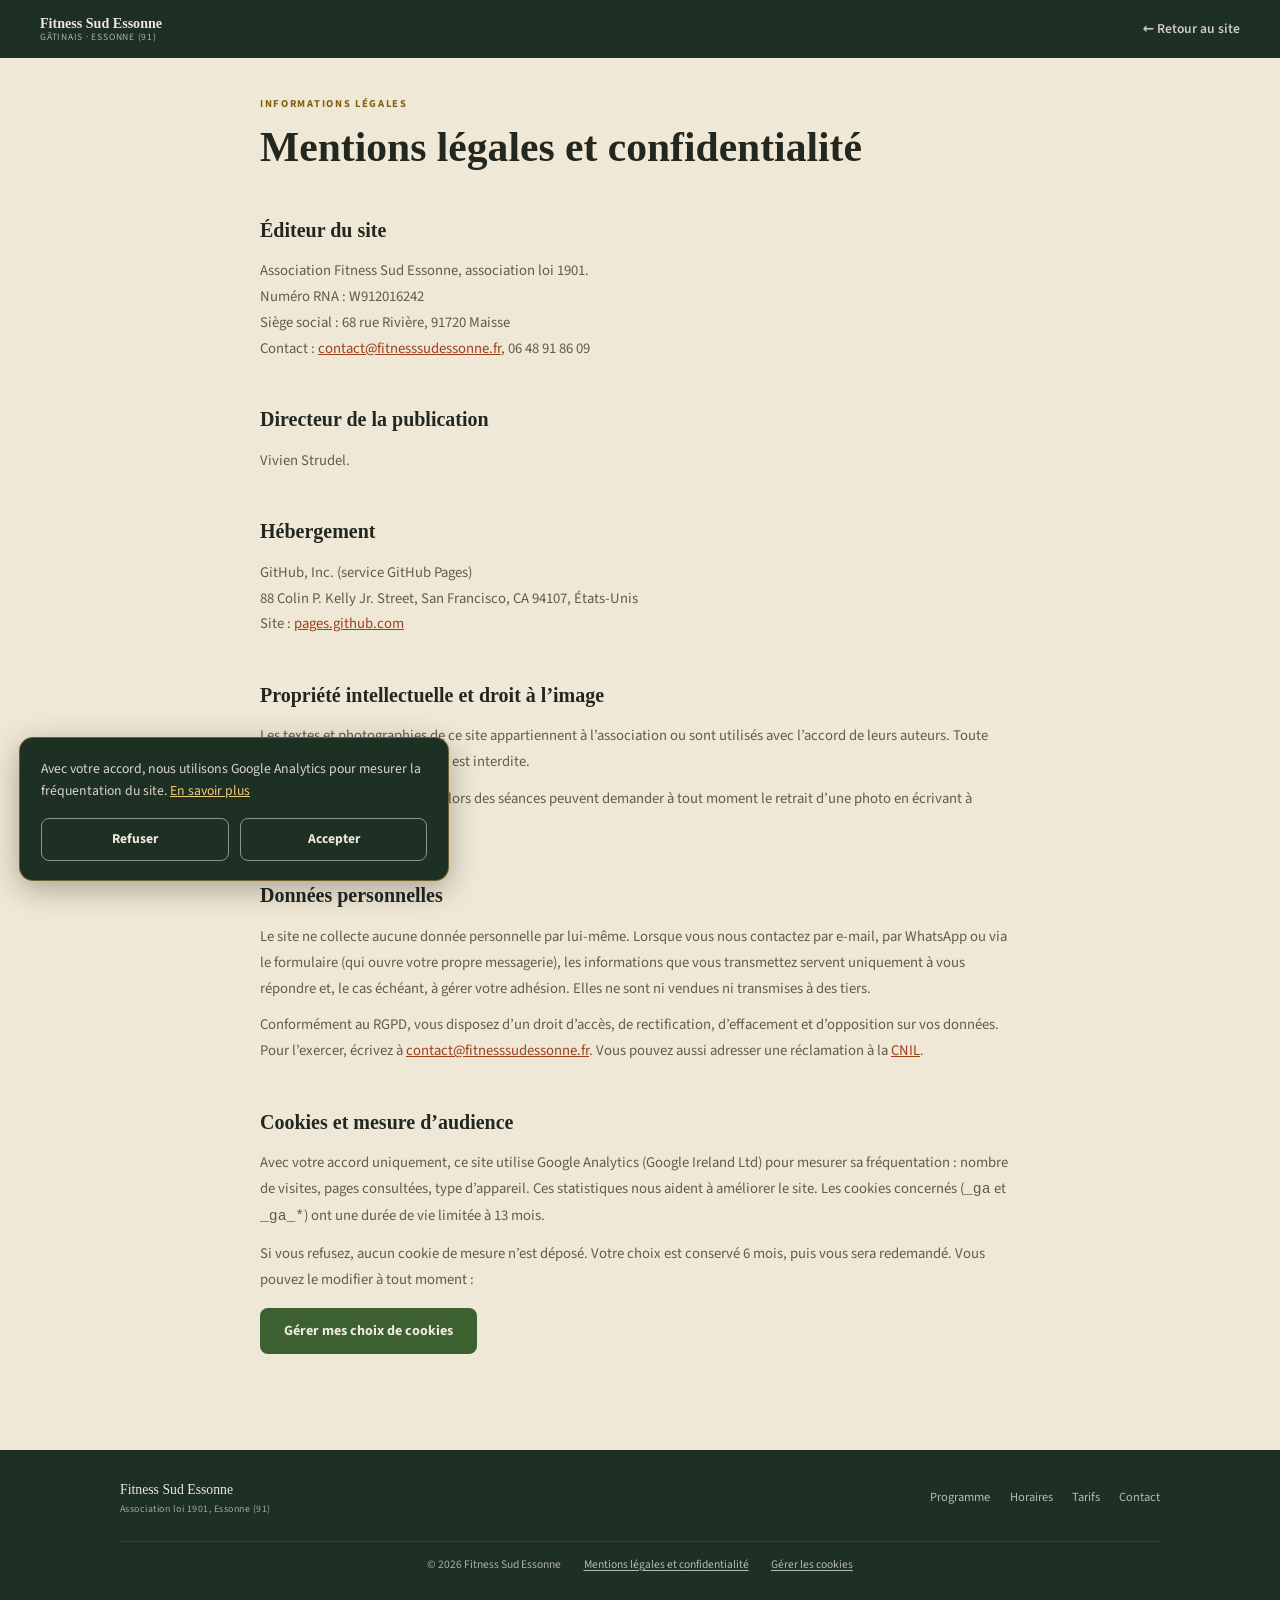
==== mentions-legales.html @ f0355f05 "feat: mentions légales, consentement cookies et corrections de l'audit Légal - Page « Mentions légal" ====
<!DOCTYPE html>
<html lang="fr">
<head>
  <meta charset="UTF-8">
  <meta name="viewport" content="width=device-width, initial-scale=1">
  <title>Mentions légales et confidentialité | Fitness Sud Essonne</title>
  <meta name="description" content="Mentions légales, données personnelles et cookies du site de l'association Fitness Sud Essonne.">
  <meta name="robots" content="noindex, follow">
  <link rel="canonical" href="https://www.fitnesssudessonne.fr/mentions-legales.html">

  <link rel="icon" href="favicon.ico" sizes="32x32">
  <link rel="icon" href="assets/icone-arbre.svg" type="image/svg+xml">
  <link rel="apple-touch-icon" href="assets/apple-touch-icon.png?v=2">

  <link rel="preload" href="assets/fonts/libre-baskerville-variable-latin.woff2" as="font" type="font/woff2" crossorigin>
  <link rel="preload" href="assets/fonts/source-sans-3-variable-latin.woff2" as="font" type="font/woff2" crossorigin>
  <link rel="stylesheet" href="styles.css">
</head>
<body>

<a class="skip-link" href="#main">Aller au contenu</a>

<nav id="mainNav" class="nav-solid" aria-label="Navigation principale">
  <a class="nav-brand" href="index.html">Fitness Sud Essonne<small>Gâtinais · Essonne (91)</small></a>
  <div class="nav-spacer"></div>
  <a class="nav-back" href="index.html">← Retour au site</a>
</nav>

<main id="main">
<section class="section">
  <div class="inner legal">
    <span class="sec-label">Informations légales</span>
    <h1 class="ttl">Mentions légales et confidentialité</h1>

    <h2>Éditeur du site</h2>
    <p>Association Fitness Sud Essonne, association loi 1901.<br>
    Numéro RNA : W912016242<br>
    Siège social : 68 rue Rivière, 91720 Maisse<br>
    Contact : <a href="mailto:contact@fitnesssudessonne.fr">contact@fitnesssudessonne.fr</a>, 06 48 91 86 09</p>

    <h2>Directeur de la publication</h2>
    <p>Vivien Strudel.</p>

    <h2>Hébergement</h2>
    <p>GitHub, Inc. (service GitHub Pages)<br>
    88 Colin P. Kelly Jr. Street, San Francisco, CA 94107, États-Unis<br>
    Site : <a href="https://pages.github.com" target="_blank" rel="noopener">pages.github.com</a></p>

    <h2>Propriété intellectuelle et droit à l’image</h2>
    <p>Les textes et photographies de ce site appartiennent à l’association ou sont utilisés avec l’accord de leurs auteurs. Toute reproduction sans autorisation est interdite.</p>
    <p>Les personnes photographiées lors des séances peuvent demander à tout moment le retrait d’une photo en écrivant à <a href="mailto:contact@fitnesssudessonne.fr">contact@fitnesssudessonne.fr</a>.</p>

    <h2>Données personnelles</h2>
    <p>Le site ne collecte aucune donnée personnelle par lui-même. Lorsque vous nous contactez par e-mail, par WhatsApp ou via le formulaire (qui ouvre votre propre messagerie), les informations que vous transmettez servent uniquement à vous répondre et, le cas échéant, à gérer votre adhésion. Elles ne sont ni vendues ni transmises à des tiers.</p>
    <p>Conformément au RGPD, vous disposez d’un droit d’accès, de rectification, d’effacement et d’opposition sur vos données. Pour l’exercer, écrivez à <a href="mailto:contact@fitnesssudessonne.fr">contact@fitnesssudessonne.fr</a>. Vous pouvez aussi adresser une réclamation à la <a href="https://www.cnil.fr" target="_blank" rel="noopener">CNIL</a>.</p>

    <h2 id="cookies">Cookies et mesure d’audience</h2>
    <p>Avec votre accord uniquement, ce site utilise Google Analytics (Google Ireland Ltd) pour mesurer sa fréquentation : nombre de visites, pages consultées, type d’appareil. Ces statistiques nous aident à améliorer le site. Les cookies concernés (<code>_ga</code> et <code>_ga_*</code>) ont une durée de vie limitée à 13 mois.</p>
    <p>Si vous refusez, aucun cookie de mesure n’est déposé. Votre choix est conservé 6 mois, puis vous sera redemandé. Vous pouvez le modifier à tout moment :</p>
    <button type="button" class="btn-vert" data-cookie-settings>Gérer mes choix de cookies</button>
  </div>
</section>
</main>

<footer>
  <div class="fi">
    <div class="fb">Fitness Sud Essonne<small>Association loi 1901, Essonne (91)</small></div>
    <nav class="fn" aria-label="Navigation pied de page">
      <a href="index.html#programme">Programme</a>
      <a href="index.html#horaires">Horaires</a>
      <a href="index.html#tarifs">Tarifs</a>
      <a href="index.html#contact">Contact</a>
    </nav>
    <div class="fc">
      <span>© 2026 Fitness Sud Essonne</span>
      <a href="mentions-legales.html" aria-current="page">Mentions légales et confidentialité</a>
      <button type="button" class="fc-btn" data-cookie-settings>Gérer les cookies</button>
    </div>
  </div>
</footer>

<script src="script.js"></script>
</body>
</html>
---- styles.css ----
/* ==========================================================================
   Fitness Sud Essonne — feuille de styles
   Palette régionale du Gâtinais : pinède (fonds sombres), sable et craie
   (sections claires), or des blés en accent.
   Règle de contraste : sur un fond vert, tout est crème ou or — jamais de
   vert sur vert. Le vert en texte n'apparaît que sur fond clair.
   Petits textes : contraste d'au moins 4,5 pour 1 (norme WCAG AA).
   ========================================================================== */

/* Polices hébergées sur le site (Libre Baskerville, Source Sans 3 : licence SIL OFL) */
@font-face { font-family: 'Libre Baskerville'; font-style: italic; font-weight: 400; font-display: swap;
  src: url('assets/fonts/libre-baskerville-400-italic-latin-ext.woff2') format('woff2'); unicode-range: U+0100-02BA, U+02BD-02C5, U+02C7-02CC, U+02CE-02D7, U+02DD-02FF, U+0304, U+0308, U+0329, U+1D00-1DBF, U+1E00-1E9F, U+1EF2-1EFF, U+2020, U+20A0-20AB, U+20AD-20C4, U+2113, U+2C60-2C7F, U+A720-A7FF; }
@font-face { font-family: 'Libre Baskerville'; font-style: italic; font-weight: 400; font-display: swap;
  src: url('assets/fonts/libre-baskerville-400-italic-latin.woff2') format('woff2'); unicode-range: U+0000-00FF, U+0131, U+0152-0153, U+02BB-02BC, U+02C6, U+02DA, U+02DC, U+0304, U+0308, U+0329, U+2000-206F, U+20AC, U+2122, U+2191, U+2193, U+2212, U+2215, U+FEFF, U+FFFD; }
@font-face { font-family: 'Libre Baskerville'; font-style: normal; font-weight: 400 700; font-display: swap;
  src: url('assets/fonts/libre-baskerville-variable-latin-ext.woff2') format('woff2'); unicode-range: U+0100-02BA, U+02BD-02C5, U+02C7-02CC, U+02CE-02D7, U+02DD-02FF, U+0304, U+0308, U+0329, U+1D00-1DBF, U+1E00-1E9F, U+1EF2-1EFF, U+2020, U+20A0-20AB, U+20AD-20C4, U+2113, U+2C60-2C7F, U+A720-A7FF; }
@font-face { font-family: 'Libre Baskerville'; font-style: normal; font-weight: 400 700; font-display: swap;
  src: url('assets/fonts/libre-baskerville-variable-latin.woff2') format('woff2'); unicode-range: U+0000-00FF, U+0131, U+0152-0153, U+02BB-02BC, U+02C6, U+02DA, U+02DC, U+0304, U+0308, U+0329, U+2000-206F, U+20AC, U+2122, U+2191, U+2193, U+2212, U+2215, U+FEFF, U+FFFD; }
@font-face { font-family: 'Source Sans 3'; font-style: normal; font-weight: 300 700; font-display: swap;
  src: url('assets/fonts/source-sans-3-variable-latin-ext.woff2') format('woff2'); unicode-range: U+0100-02BA, U+02BD-02C5, U+02C7-02CC, U+02CE-02D7, U+02DD-02FF, U+0304, U+0308, U+0329, U+1D00-1DBF, U+1E00-1E9F, U+1EF2-1EFF, U+2020, U+20A0-20AB, U+20AD-20C4, U+2113, U+2C60-2C7F, U+A720-A7FF; }
@font-face { font-family: 'Source Sans 3'; font-style: normal; font-weight: 300 700; font-display: swap;
  src: url('assets/fonts/source-sans-3-variable-latin.woff2') format('woff2'); unicode-range: U+0000-00FF, U+0131, U+0152-0153, U+02BB-02BC, U+02C6, U+02DA, U+02DC, U+0304, U+0308, U+0329, U+2000-206F, U+20AC, U+2122, U+2191, U+2193, U+2212, U+2215, U+FEFF, U+FFFD; }

:root {
  --pin:     #1E2F23; /* pinède profonde — hero, footer, encarts sombres */
  --sapin:   #273D2C; /* sapin — bande disciplines */
  --foret:   #3D6030; /* canopée — section coach + accents sur fond clair */
  --ocre:    #C4922A; /* or des blés */
  --craie:   #EDE8DD; /* calcaire clair */
  --sable:   #F0E8D6; /* sable régional */
  --pierre:  #665A4C; /* pierre chaude — texte courant sur fond clair */
  --or-fonce: #81600F; /* or lisible en petit texte sur fond clair */
  --or-clair: #EFCB7B; /* or lisible en petit texte sur la canopée */
  --mousse:  #5E7A4A; /* mousse — petites touches sur fond clair */
  --rouille: #9E3F1C; /* terre cuite — liens */
  --encre:   #22281F; /* texte principal sur fond clair */

  --nav-h: 58px;
  --maxw: 1040px;
  --serif: 'Libre Baskerville', Georgia, serif;
  --sans: 'Source Sans 3', system-ui, sans-serif;
}

*, *::before, *::after { box-sizing: border-box; margin: 0; padding: 0; }
picture { display: contents; }
html { scroll-behavior: smooth; }
body {
  font-family: var(--sans);
  background: var(--sable);
  color: var(--encre);
  -webkit-font-smoothing: antialiased;
  line-height: 1.6;
}

/* Accessibilité */
.skip-link {
  position: absolute; left: -999px; top: 0; z-index: 300;
  background: var(--ocre); color: var(--pin); font-weight: 700;
  padding: .6rem 1rem; border-radius: 0 0 8px 0; text-decoration: none;
}
.skip-link:focus { left: 0; }
:focus-visible { outline: 3px solid var(--ocre); outline-offset: 2px; }

/* Apparition douce au défilement (désactivée si l'utilisateur préfère) */
.reveal { opacity: 0; transform: translateY(16px); transition: opacity .55s ease, transform .55s ease; }
.reveal.in { opacity: 1; transform: none; }
@media (prefers-reduced-motion: reduce) {
  html { scroll-behavior: auto; }
  .reveal { opacity: 1; transform: none; transition: none; }
}

/* --------------------------------------------------------------------------
   Navigation
   -------------------------------------------------------------------------- */
/* Cible la barre principale uniquement : un sélecteur d'élément « nav »
   toucherait aussi le <nav> du pied de page. */
#mainNav {
  position: fixed; top: 0; left: 0; right: 0; z-index: 200;
  display: flex; align-items: center;
  padding: 0 2.5rem; height: var(--nav-h);
  transition: background .25s, box-shadow .25s;
}
#mainNav.scrolled { background: var(--pin); box-shadow: 0 1px 0 rgba(237,232,221,.07); }
.nav-brand {
  font-family: var(--serif); font-size: .88rem; font-weight: 700;
  color: var(--craie); text-decoration: none; line-height: 1.2;
}
.nav-brand small {
  display: block; font-family: var(--sans); font-weight: 400; font-size: .6rem;
  color: rgba(237,232,221,.7); letter-spacing: .08em; text-transform: uppercase;
}
.nav-spacer { flex: 1; }
.nav-links { list-style: none; display: flex; align-items: center; gap: .1rem; }
.nav-links a {
  color: rgba(237,232,221,.62); text-decoration: none; font-size: .8rem; font-weight: 600;
  padding: .4rem .65rem; border-radius: 6px; transition: color .15s;
}
.nav-links a:hover { color: var(--craie); }
.nav-cta { background: var(--ocre) !important; color: var(--pin) !important; border-radius: 8px; }
.nav-toggle {
  display: none; background: none; border: none; color: var(--craie);
  font-size: 1.4rem; cursor: pointer; padding: .4rem;
}

/* --------------------------------------------------------------------------
   Hero
   -------------------------------------------------------------------------- */
.hero {
  min-height: 100vh; background: var(--pin);
  display: flex; flex-direction: column; position: relative;
}
.hero::before {
  content: ''; position: absolute; inset: 0;
  background-image: url("data:image/svg+xml,%3Csvg xmlns='http://www.w3.org/2000/svg' width='200' height='200'%3E%3Cfilter id='n'%3E%3CfeTurbulence type='fractalNoise' baseFrequency='0.9' numOctaves='4' stitchTiles='stitch'/%3E%3C/filter%3E%3Crect width='200' height='200' filter='url(%23n)' opacity='1'/%3E%3C/svg%3E");
  opacity: .06; pointer-events: none; z-index: 0;
}
.hero::after {
  content: ''; position: absolute; left: 0; top: 0; bottom: 0; width: 3px;
  background: linear-gradient(to bottom, transparent, var(--ocre) 20%, var(--ocre) 80%, transparent);
  z-index: 1;
}
.hero-inner {
  flex: 1; display: flex; flex-direction: column; justify-content: center;
  position: relative; z-index: 2;
  max-width: var(--maxw); margin: 0 auto; width: 100%;
  padding: 8rem 2.5rem 4rem;
}
.hero-eyebrow {
  display: block; font-size: .68rem; font-weight: 700; letter-spacing: .16em;
  text-transform: uppercase; color: var(--ocre); margin-bottom: 1.8rem;
}
.hero h1 {
  font-family: var(--serif); font-size: clamp(3rem, 7vw, 5.8rem); line-height: 1.04;
  color: var(--craie); margin-bottom: 1.6rem; max-width: 640px;
}
.hero h1 em { color: var(--ocre); font-style: italic; }
.hero-sub { font-size: 1rem; color: rgba(237,232,221,.58); max-width: 460px; line-height: 1.8; margin-bottom: 1.6rem; }
.hero-offer {
  display: inline-flex; align-items: center; gap: .5rem; align-self: flex-start;
  border: 1px solid rgba(196,146,42,.45); color: var(--ocre); border-radius: 999px;
  font-size: .78rem; font-weight: 700; letter-spacing: .04em;
  padding: .32rem .9rem; margin-bottom: 2.2rem;
}
.hero-actions { display: flex; gap: .9rem; align-items: center; flex-wrap: wrap; }
.btn-ocre {
  display: inline-flex; align-items: center; font-family: inherit; font-weight: 700; font-size: .88rem;
  background: var(--ocre); color: var(--pin); border: none; border-radius: 8px;
  padding: .8rem 1.5rem; text-decoration: none; cursor: pointer; transition: filter .15s;
}
.btn-ocre:hover { filter: brightness(1.08); }
.btn-ghost {
  display: inline-flex; font-family: inherit; font-weight: 600; font-size: .88rem;
  color: rgba(237,232,221,.5); text-decoration: none; transition: color .15s;
}
.btn-ghost:hover { color: var(--craie); }
.hero-bar {
  position: relative; z-index: 2; display: grid; grid-template-columns: repeat(4, 1fr);
  border-top: 1px solid rgba(237,232,221,.07);
}
.hbi { padding: 1.4rem 2.5rem; border-right: 1px solid rgba(237,232,221,.07); }
.hbi:last-child { border-right: none; }
.hbi-num { display: block; font-family: var(--serif); font-size: 2rem; font-weight: 700; color: var(--craie); line-height: 1; }
.hbi-lbl { display: block; font-size: .65rem; font-weight: 600; letter-spacing: .09em; text-transform: uppercase; color: rgba(237,232,221,.62); margin-top: .3rem; }

/* --------------------------------------------------------------------------
   Sections — base
   -------------------------------------------------------------------------- */
.section { padding: 6rem 2.5rem; scroll-margin-top: var(--nav-h); }
.inner { max-width: var(--maxw); margin: 0 auto; }
.sec-label {
  display: block; font-size: .66rem; font-weight: 700; letter-spacing: .16em;
  text-transform: uppercase; color: var(--or-fonce); margin-bottom: .7rem;
}
.sec-label.dim { color: rgba(237,232,221,.9); }
/* Sélecteur de classe seul : .ttl--light (déclaré après) doit pouvoir l'emporter */
.ttl { font-family: var(--serif); font-size: clamp(1.7rem, 3.5vw, 2.6rem); line-height: 1.15; margin-bottom: 1rem; color: inherit; }
.ttl--light { color: var(--craie); }

/* --------------------------------------------------------------------------
   Programme
   -------------------------------------------------------------------------- */
#programme { background: var(--sable); }
.prog-grid { display: grid; grid-template-columns: 5fr 4fr; gap: 5rem; align-items: start; margin-top: 3rem; }
.prog-pull {
  font-family: var(--serif); font-size: clamp(1.2rem, 2vw, 1.65rem); font-style: italic;
  line-height: 1.5; color: var(--foret); padding-left: 1.5rem; border-left: 3px solid var(--ocre);
}
.prog-body p { font-size: .93rem; color: var(--pierre); line-height: 1.8; margin-bottom: .9rem; }
.prog-list { list-style: none; margin-top: 1.5rem; border-top: 1px solid rgba(0,0,0,.08); }
.prog-list li {
  display: flex; gap: .7rem; align-items: flex-start; padding: .65rem 0;
  border-bottom: 1px solid rgba(0,0,0,.07); font-size: .88rem; color: var(--encre);
}
.prog-dot { width: 5px; height: 5px; border-radius: 50%; background: var(--ocre); flex-shrink: 0; margin-top: .58rem; }
.prog-photo { margin-top: 2rem; }
.prog-photo img { display: block; width: 100%; height: 380px; object-fit: cover; object-position: center 30%; border-radius: 14px; }

/* Cycle annuel */
.cycles { margin-top: 4.5rem; padding-top: 3rem; border-top: 1px solid rgba(0,0,0,.09); }
.cycles-ttl { font-family: var(--serif); font-size: 1.35rem; color: var(--encre); margin-bottom: .5rem; }
.cycles-intro { font-size: .9rem; color: var(--pierre); max-width: 520px; line-height: 1.7; }
.cycles-grid { list-style: none; display: grid; grid-template-columns: repeat(5, 1fr); gap: 1.6rem; margin-top: 2.2rem; counter-reset: cycle; }
.cycle { padding-top: 1.1rem; border-top: 2px solid rgba(30,47,35,.16); position: relative; counter-increment: cycle; }
.cycle::before {
  content: counter(cycle, decimal-leading-zero);
  font-family: var(--serif); font-weight: 700; font-size: .8rem; color: var(--or-fonce);
  display: block; margin-bottom: .5rem;
}
.cycle-when { display: block; font-size: .64rem; font-weight: 700; letter-spacing: .1em; text-transform: uppercase; color: var(--foret); margin-bottom: .25rem; }
.cycle-name { display: block; font-family: var(--serif); font-size: .98rem; color: var(--encre); line-height: 1.3; margin-bottom: .45rem; }
.cycle p { font-size: .8rem; color: var(--pierre); line-height: 1.65; }

/* --------------------------------------------------------------------------
   Disciplines
   -------------------------------------------------------------------------- */
#disciplines { background: var(--sapin); }
.disc-hdr { display: flex; justify-content: space-between; align-items: flex-start; flex-wrap: wrap; gap: 2rem; }
.disc-lead { color: rgba(237,232,221,.6); font-size: .92rem; line-height: 1.7; max-width: 340px; }
.disc-list { margin-top: 3.5rem; }
.disc-item { display: grid; grid-template-columns: 90px 1fr; gap: 2rem; align-items: start; padding: 2.5rem 0; border-top: 1px solid rgba(237,232,221,.1); }
.disc-num { font-family: var(--serif); font-size: 4rem; font-weight: 700; color: transparent; -webkit-text-stroke: 1px var(--ocre); line-height: 1; }
.disc-body h3 { font-family: var(--serif); font-size: 1.4rem; color: var(--craie); margin-bottom: .5rem; }
.disc-body p { font-size: .88rem; color: rgba(237,232,221,.6); line-height: 1.7; max-width: 520px; margin-bottom: .9rem; }
.tags { display: flex; flex-wrap: wrap; gap: .3rem; }
.tag {
  border: 1px solid rgba(237,232,221,.22); color: rgba(237,232,221,.65); border-radius: 999px;
  font-size: .67rem; font-weight: 700; letter-spacing: .05em; padding: .12rem .52rem;
}

.disc-gallery { display: grid; grid-template-columns: 5fr 3fr; gap: 1.2rem; margin-top: 3rem; }
.disc-gallery img { display: block; width: 100%; height: 360px; object-fit: cover; border-radius: 14px; }

/* --------------------------------------------------------------------------
   Pilates fonctionnel (créneau avec places disponibles)
   -------------------------------------------------------------------------- */
#pilates { background: var(--craie); }
.pil-grid { display: grid; grid-template-columns: 1fr 320px; gap: 3.5rem; align-items: center; }
.pil-card {
  background: white; border: 2px solid var(--ocre); border-radius: 14px;
  padding: 1.8rem 1.6rem; text-align: center;
}
.pil-day { font-family: var(--serif); font-size: 1.5rem; font-weight: 700; color: var(--encre); margin-top: 1rem; }
.pil-time { font-size: .95rem; font-weight: 700; color: var(--rouille); margin-top: .15rem; }
.pil-venue { font-size: .85rem; color: var(--pierre); margin-top: .3rem; }
.pil-map { display: inline-block; margin: .3rem 0 1.3rem; font-size: .78rem; font-weight: 600; color: var(--pierre); text-decoration: none; border-bottom: 1px solid rgba(0,0,0,.2); }
.pil-map:hover { color: var(--encre); }
.ico { width: 18px; height: 18px; flex-shrink: 0; }

/* Disponibilité des créneaux */
.badge-complet, .badge-places {
  display: inline-block; border-radius: 999px; font-size: .64rem; font-weight: 700;
  letter-spacing: .08em; text-transform: uppercase; padding: .2rem .65rem;
}
.badge-complet { background: rgba(0,0,0,.07); color: var(--encre); }
.badge-places { background: var(--ocre); color: var(--pin); }
.s-type + .badge-complet, .s-type + .badge-places { margin-top: .5rem; }
.wait-link {
  display: inline-block; margin-left: .7rem; font-size: .78rem; font-weight: 700;
  color: var(--rouille); text-decoration: none; border-bottom: 1px solid rgba(158,63,28,.3);
}
.wait-link:hover { border-color: var(--rouille); }
.essai-hdr { max-width: 560px; }
.essai-hdr p { color: var(--pierre); font-size: .95rem; line-height: 1.8; }
.btn-vert {
  display: inline-flex; align-items: center; gap: .5rem; font-weight: 700; font-size: .88rem;
  background: var(--foret); color: var(--craie); border: none; border-radius: 8px;
  padding: .8rem 1.5rem; text-decoration: none; transition: filter .15s;
}
.btn-vert:hover { filter: brightness(1.12); }

/* --------------------------------------------------------------------------
   Horaires
   -------------------------------------------------------------------------- */
#horaires { background: var(--sable); }
.sched-tbl { width: 100%; border-collapse: collapse; margin-top: 2.5rem; }
.sched-tbl tr { border-top: 1px solid rgba(0,0,0,.08); }
.sched-tbl tr:first-child { border-top: 2px solid var(--pin); }
.sched-tbl td { padding: 1.6rem 1rem 1.6rem 0; vertical-align: top; }
.td-day { width: 180px; }
.s-day { font-family: var(--serif); font-size: 1.35rem; font-weight: 700; color: var(--encre); display: block; }
.s-time { font-size: .76rem; font-weight: 700; color: var(--rouille); letter-spacing: .05em; margin-top: .15rem; display: block; }
.s-venue { font-size: .92rem; font-weight: 600; color: var(--encre); display: block; }
.s-map {
  color: var(--pierre); font-size: .8rem; text-decoration: none;
  border-bottom: 1px solid rgba(0,0,0,.13); display: inline-block; margin-top: .15rem; transition: color .15s;
}
.s-map:hover { color: var(--encre); }
.s-type { font-size: .78rem; color: var(--pierre); font-style: italic; display: block; margin-top: .4rem; }
.sched-note { margin-top: 1.5rem; padding-top: 1.2rem; border-top: 1px solid rgba(0,0,0,.08); font-size: .8rem; color: var(--pierre); }

/* --------------------------------------------------------------------------
   Tarifs
   -------------------------------------------------------------------------- */
#tarifs { background: var(--craie); }
.tarif-intro { color: var(--pierre); font-size: .93rem; margin-bottom: 0; }
.tarif-grid { display: grid; grid-template-columns: repeat(auto-fill, minmax(210px, 1fr)); gap: 1rem; margin-top: 2.5rem; }
.tc { background: white; border: 1.5px solid rgba(0,0,0,.08); border-radius: 14px; padding: 1.6rem 1.4rem; position: relative; }
.tc.feat { background: var(--pin); border-color: var(--pin); }
.tc-badge {
  position: absolute; top: -.65rem; left: 1.2rem; background: var(--ocre); color: var(--pin);
  font-size: .61rem; font-weight: 700; letter-spacing: .08em; text-transform: uppercase;
  padding: .17rem .6rem; border-radius: 999px;
}
.tc-name { font-family: var(--serif); font-size: .96rem; color: var(--encre); margin-bottom: .2rem; }
.tc.feat .tc-name { color: var(--craie); }
.tc-sub { font-size: .76rem; color: var(--pierre); margin-bottom: 1rem; }
.tc.feat .tc-sub { color: rgba(237,232,221,.75); }
.tc-price { font-family: var(--serif); font-size: 2.2rem; font-weight: 700; color: var(--encre); line-height: 1; margin-bottom: .2rem; }
.tc-price--free { font-size: 1.5rem; margin-top: .3rem; }
.tc.feat .tc-price { color: var(--craie); }
.tc-period { font-size: .74rem; color: var(--pierre); margin-bottom: .35rem; }
.tc.feat .tc-period { color: rgba(237,232,221,.75); }
.tc.feat .tc-feats { list-style: none; }
.tc-feats li { display: flex; gap: .4rem; font-size: .81rem; color: var(--pierre); padding: .28rem 0; border-top: 1px solid rgba(0,0,0,.06); }
.tc-feats li:first-child { border-top: none; }
.tc.feat .tc-feats li { color: rgba(237,232,221,.62); border-color: rgba(237,232,221,.1); }
.chk { color: var(--mousse); flex-shrink: 0; }
.tc.feat .chk { color: var(--ocre); } /* or sur fond vert, jamais de vert sur vert */
.tc-btn { display: block; text-align: center; margin-top: 1.2rem; padding: .6rem; border-radius: 8px; font-weight: 700; font-size: .81rem; text-decoration: none; transition: filter .15s; }
.tc-btn.lt { background: rgba(0,0,0,.05); color: var(--encre); }
.tc-btn.dk { background: var(--ocre); color: var(--pin); }
.tc-btn:hover { filter: brightness(.95); }
.tc-badge--complet { background: #E4DED2; color: var(--encre); }
.tarif-note { margin-top: 1rem; font-size: .78rem; color: var(--pierre); text-align: center; }

/* --------------------------------------------------------------------------
   Coach
   -------------------------------------------------------------------------- */
#coach { background: var(--foret); color: var(--craie); }
.coach-grid { display: grid; grid-template-columns: auto 1fr; gap: 4rem; align-items: start; margin-top: 3rem; }
.coach-av {
  width: 116px; height: 116px; border-radius: 50%; object-fit: cover;
  display: block; border: 3px solid var(--ocre); margin-bottom: 1rem;
}
.coach-name { font-family: var(--serif); font-size: 1.5rem; color: var(--craie); }
.coach-role { font-size: .67rem; font-weight: 700; letter-spacing: .11em; text-transform: uppercase; color: var(--or-clair); margin-top: .15rem; margin-bottom: 1.4rem; display: block; }
.coach-bio { font-size: .92rem; color: rgba(237,232,221,.88); line-height: 1.78; margin-bottom: 1.2rem; }
.certifs { display: flex; flex-wrap: wrap; gap: .35rem; margin-bottom: 1.2rem; }
.certif { border: 1px solid rgba(237,232,221,.3); color: rgba(237,232,221,.88); border-radius: 999px; font-size: .67rem; font-weight: 700; padding: .14rem .58rem; letter-spacing: .04em; }
.coach-links { display: flex; gap: .8rem; flex-wrap: wrap; }
.coach-lnk { color: var(--or-clair); text-decoration: none; font-size: .82rem; font-weight: 600; border-bottom: 1px solid rgba(239,203,123,.45); padding-bottom: .05rem; transition: border-color .15s; }
.coach-lnk:hover { border-color: var(--or-clair); }
.bureau { margin-top: 3.5rem; padding-top: 2.8rem; border-top: 1px solid rgba(237,232,221,.18); }
.bureau-grid { display: grid; grid-template-columns: 1fr 1fr; gap: 2.5rem; align-items: start; }
.pres-label { display: block; font-size: .66rem; font-weight: 700; letter-spacing: .16em; text-transform: uppercase; color: rgba(237,232,221,.9); margin-bottom: 1.4rem; }
.pres-quote { padding-left: 1.4rem; border-left: 3px solid var(--ocre); }
.pres-quote p { font-family: var(--serif); font-style: italic; font-size: .98rem; line-height: 1.75; color: var(--craie); }
.pres figcaption { padding-left: 1.4rem; margin-top: 1.2rem; display: flex; align-items: center; gap: .9rem; }
.pres-av { width: 64px; height: 64px; border-radius: 50%; object-fit: cover; border: 2px solid var(--ocre); flex-shrink: 0; }
.pres-av--init {
  display: flex; align-items: center; justify-content: center;
  background: rgba(237,232,221,.12); color: var(--craie);
  font-family: var(--serif); font-size: 1.15rem; letter-spacing: .04em;
}
.pres-name { display: block; font-family: var(--serif); font-size: 1.1rem; color: var(--craie); }
.pres .coach-role { margin-bottom: 0; }

/* --------------------------------------------------------------------------
   Valeurs
   -------------------------------------------------------------------------- */
#valeurs { background: var(--sable); }
.val-intro { font-size: .97rem; color: var(--pierre); line-height: 1.8; max-width: 540px; margin: .5rem 0 3.5rem; }
.val-trio { display: grid; grid-template-columns: repeat(3, 1fr); gap: 2.5rem; margin-bottom: 3.5rem; }
.val-card { padding-top: 1.5rem; border-top: 2px solid rgba(30,47,35,.18); }
.val-word { font-family: var(--serif); font-size: 1.65rem; color: var(--encre); display: block; margin-bottom: .85rem; }
.val-desc { font-size: .87rem; color: var(--pierre); line-height: 1.78; }
.val-end { display: grid; grid-template-columns: 1fr 380px; gap: 3rem; align-items: center; }
.val-statement { padding: 0 0 0 1.8rem; border-left: 3px solid var(--ocre); }
.val-statement p { font-family: var(--serif); font-style: italic; font-size: 1.08rem; color: var(--foret); line-height: 1.68; }
.val-photo img { display: block; width: 100%; height: 280px; object-fit: cover; border-radius: 14px; }

/* --------------------------------------------------------------------------
   Application
   -------------------------------------------------------------------------- */
#app { background: var(--sable); border-top: 1px solid rgba(0,0,0,.06); }
.app-box { background: var(--pin); border-radius: 16px; padding: 2.5rem 2.5rem; margin-top: 2rem; display: flex; gap: 3rem; align-items: center; flex-wrap: wrap; }
.app-txt { flex: 1; min-width: 240px; }
.app-badge { display: inline-block; background: var(--ocre); color: var(--pin); border-radius: 999px; font-size: .62rem; font-weight: 700; letter-spacing: .08em; text-transform: uppercase; padding: .18rem .68rem; margin-bottom: .8rem; }
.app-txt h3 { font-family: var(--serif); font-size: 1.3rem; color: var(--craie); line-height: 1.25; margin-bottom: .6rem; }
.app-txt p { font-size: .87rem; color: rgba(237,232,221,.62); line-height: 1.7; }
.app-feats { margin-top: .9rem; display: flex; flex-direction: column; gap: .35rem; }
.app-feat { font-size: .8rem; color: rgba(237,232,221,.55); display: flex; gap: .5rem; align-items: center; }
.app-feat::before { content: ''; width: 4px; height: 4px; border-radius: 50%; background: var(--ocre); flex-shrink: 0; }
.app-act { flex-shrink: 0; text-align: center; }
.btn-outline { display: inline-flex; font-family: inherit; font-weight: 700; font-size: .85rem; color: var(--craie); border: 1.5px solid rgba(237,232,221,.28); border-radius: 8px; padding: .7rem 1.3rem; text-decoration: none; transition: border-color .15s; }
.btn-outline:hover { border-color: rgba(237,232,221,.6); }
.app-sub { font-size: .72rem; color: rgba(237,232,221,.62); margin-top: .5rem; text-align: center; }

/* --------------------------------------------------------------------------
   FAQ
   -------------------------------------------------------------------------- */
#faq { background: var(--craie); }
.faq-list { margin-top: 2.5rem; max-width: 760px; }
.faq-item { border-top: 1px solid rgba(0,0,0,.1); }
.faq-item:last-child { border-bottom: 1px solid rgba(0,0,0,.1); }
.faq-item summary {
  list-style: none; cursor: pointer; display: flex; align-items: center; justify-content: space-between;
  gap: 1rem; padding: 1.15rem .2rem; font-weight: 600; font-size: .95rem; color: var(--encre);
}
.faq-item summary::-webkit-details-marker { display: none; }
.faq-item summary::after {
  content: '+'; font-family: var(--serif); font-size: 1.3rem; color: var(--or-fonce);
  flex-shrink: 0; transition: transform .2s;
}
.faq-item[open] summary::after { transform: rotate(45deg); }
.faq-item p { padding: 0 .2rem 1.3rem; font-size: .88rem; color: var(--pierre); line-height: 1.75; max-width: 640px; }

/* --------------------------------------------------------------------------
   Contact
   -------------------------------------------------------------------------- */
#contact { background: var(--sable); }
.contact-grid { display: grid; grid-template-columns: 1fr 1fr; gap: 4rem; margin-top: 2.5rem; }
.ci-list { list-style: none; }
.ci { display: flex; gap: .8rem; padding: .85rem 0; border-top: 1px solid rgba(0,0,0,.08); font-size: .9rem; }
.ci:first-child { border-top: none; padding-top: 0; }
.ci-icon { flex-shrink: 0; width: 18px; height: 18px; margin-top: .1rem; color: var(--or-fonce); }
.ci-lbl { display: block; font-weight: 700; font-size: .75rem; color: var(--encre); margin-bottom: .1rem; letter-spacing: .02em; }
.ci-val { display: block; font-size: .84rem; color: var(--pierre); line-height: 1.6; }
.ci-val a { color: var(--rouille); text-decoration: none; }
.ci-val a:hover { text-decoration: underline; }
.maps-lnk { display: table; margin-top: .3rem; font-size: .74rem; font-weight: 600; color: var(--pierre); text-decoration: none; border-bottom: 1px solid rgba(0,0,0,.12); padding-bottom: .04rem; transition: color .15s; }
.maps-lnk:hover { color: var(--encre); }
.cf { display: flex; flex-direction: column; gap: .75rem; }
.frow { display: grid; grid-template-columns: 1fr 1fr; gap: .75rem; }
.field { display: flex; flex-direction: column; gap: .22rem; }
label { font-size: .67rem; font-weight: 700; color: var(--pierre); letter-spacing: .07em; text-transform: uppercase; }
input, textarea, select {
  font: inherit; color: var(--encre); background: white;
  border: 1.5px solid rgba(0,0,0,.1); border-radius: 8px; padding: .62rem .72rem;
  font-size: .9rem; transition: border-color .15s; resize: vertical;
}
input:focus, textarea:focus, select:focus { outline: none; border-color: var(--foret); }
.sub-btn { background: var(--pin); color: var(--craie); border: none; border-radius: 8px; padding: .78rem; font: inherit; font-weight: 700; font-size: .88rem; cursor: pointer; transition: background .15s; }
.sub-btn:hover { background: var(--sapin); }
.form-msg { font-size: .82rem; color: var(--foret); display: none; margin-top: .2rem; }
.form-msg a { color: var(--rouille); }

/* --------------------------------------------------------------------------
   Bouton WhatsApp flottant
   -------------------------------------------------------------------------- */
.wa-float {
  position: fixed; right: 1.2rem; bottom: 1.2rem; z-index: 300;
  width: 58px; height: 58px; border-radius: 50%;
  background: #25D366;
  display: flex; align-items: center; justify-content: center;
  box-shadow: 0 4px 16px rgba(0,0,0,.28);
  transition: transform .15s;
}
.wa-float:hover { transform: scale(1.07); }
.wa-float svg { width: 32px; height: 32px; color: #fff; }

/* --------------------------------------------------------------------------
   Footer
   -------------------------------------------------------------------------- */
footer { background: var(--pin); color: rgba(237,232,221,.7); padding: 1.8rem 2.5rem; }
.fi { max-width: var(--maxw); margin: 0 auto; display: flex; flex-wrap: wrap; gap: 1rem; align-items: center; justify-content: space-between; }
.fb { font-family: var(--serif); color: var(--craie); font-size: .86rem; }
.fb small { display: block; font-family: var(--sans); font-size: .62rem; color: rgba(237,232,221,.65); margin-top: .1rem; letter-spacing: .05em; }
.fn { display: flex; gap: 1.2rem; flex-wrap: wrap; }
.fn a { color: rgba(237,232,221,.75); font-size: .78rem; text-decoration: none; transition: color .15s; }
.fn a:hover { color: var(--craie); }
.fc {
  font-size: .72rem; width: 100%; border-top: 1px solid rgba(237,232,221,.1); padding-top: .9rem; margin-top: .4rem;
  display: flex; flex-wrap: wrap; justify-content: center; gap: .4rem 1.4rem;
}
.fc a, .fc-btn { color: rgba(237,232,221,.75); text-decoration: underline; text-underline-offset: 2px; font: inherit; }
.fc-btn { background: none; border: none; padding: 0; cursor: pointer; }
.fc a:hover, .fc-btn:hover { color: var(--craie); }

/* --------------------------------------------------------------------------
   Bandeau de consentement aux cookies (Google Analytics)
   -------------------------------------------------------------------------- */
.cookie-banner {
  position: fixed; left: 1.2rem; bottom: 1.2rem; z-index: 400; max-width: 430px;
  background: var(--pin); color: var(--craie); border: 1px solid rgba(196,146,42,.5);
  border-radius: 14px; padding: 1.2rem 1.3rem; box-shadow: 0 8px 30px rgba(0,0,0,.3);
}
.cookie-banner p { font-size: .86rem; line-height: 1.6; color: rgba(237,232,221,.9); }
.cookie-banner a { color: var(--or-clair); }
.cookie-actions { display: flex; gap: .7rem; margin-top: 1rem; }
/* Accepter et refuser ont exactement le même poids visuel (recommandation CNIL) */
.cookie-btn {
  flex: 1; font: inherit; font-weight: 700; font-size: .85rem; cursor: pointer;
  background: transparent; color: var(--craie); border: 1.5px solid rgba(237,232,221,.55);
  border-radius: 8px; padding: .6rem 1rem; transition: background .15s, color .15s;
}
.cookie-btn:hover { background: var(--craie); color: var(--pin); }

/* Pages secondaires (mentions légales) */
#mainNav.nav-solid { background: var(--pin); }
.nav-back { color: rgba(237,232,221,.85); text-decoration: none; font-size: .85rem; font-weight: 600; }
.nav-back:hover { color: var(--craie); }
.legal { max-width: 760px; }
.legal h2 { font-family: var(--serif); font-size: 1.25rem; color: var(--encre); margin: 2.6rem 0 .8rem; }
.legal p, .legal li { font-size: .92rem; color: var(--pierre); line-height: 1.75; }
.legal p + p { margin-top: .7rem; }
.legal ul { padding-left: 1.2rem; margin-top: .5rem; }
.legal a { color: var(--rouille); }
.legal .btn-vert { margin-top: 1rem; border: none; cursor: pointer; font-family: inherit; }

/* --------------------------------------------------------------------------
   Responsive
   -------------------------------------------------------------------------- */
@media (max-width: 760px) {
  .nav-links {
    display: none; flex-direction: column; position: absolute; top: var(--nav-h); left: 0; right: 0;
    background: var(--pin); padding: .8rem 1.5rem 1.2rem; gap: .2rem; border-top: 1px solid rgba(237,232,221,.07);
  }
  .nav-links.open { display: flex; }
  .nav-toggle { display: block; }
  .hero-inner { padding: 5rem 1.4rem 3rem; }
  .hero-bar { grid-template-columns: 1fr 1fr; }
  .hbi { padding: 1.1rem 1.4rem; }
  .hbi:nth-child(n+3) { border-top: 1px solid rgba(237,232,221,.07); }
  .section { padding: 4rem 1.4rem; }
  .prog-grid { grid-template-columns: 1fr; gap: 2.2rem; }
  .prog-photo img { height: 260px; }
  .cycles-grid { grid-template-columns: 1fr; gap: 1.2rem; }
      .disc-item { grid-template-columns: 60px 1fr; gap: 1rem; }
  .disc-num { font-size: 2.8rem; }
  .disc-gallery { grid-template-columns: 1fr; }
  .disc-gallery img { height: 240px; }
  .val-end { grid-template-columns: 1fr; gap: 2rem; }
  .pil-grid { grid-template-columns: 1fr; gap: 1.8rem; }
  .val-photo img { height: 240px; }
    .sched-tbl, .sched-tbl tbody, .sched-tbl tr, .sched-tbl td { display: block; width: 100%; }
  .sched-tbl tr { padding: 1.4rem 0; border-top: 1px solid rgba(0,0,0,.08); }
  .sched-tbl tr:first-child { border-top: none; }
  .sched-tbl td { padding: .25rem 0; }
  .val-trio { grid-template-columns: 1fr; gap: 0; }
  .val-card { padding: 1.5rem 0; border-top: 1px solid rgba(30,47,35,.12); }
  .val-card:first-child { border-top: 2px solid rgba(30,47,35,.18); }
  .coach-grid { grid-template-columns: 1fr; gap: 2rem; }
  .bureau-grid { grid-template-columns: 1fr; gap: 2.2rem; }
  .contact-grid { grid-template-columns: 1fr; gap: 2.5rem; }
  .frow { grid-template-columns: 1fr; }
  .app-box { flex-direction: column; gap: 1.5rem; }
  footer { padding: 1.8rem 1.4rem; }
  .cookie-banner { left: 0; right: 0; bottom: 0; max-width: none; border-radius: 14px 14px 0 0; }
  body.cookie-open .wa-float { display: none; }
}
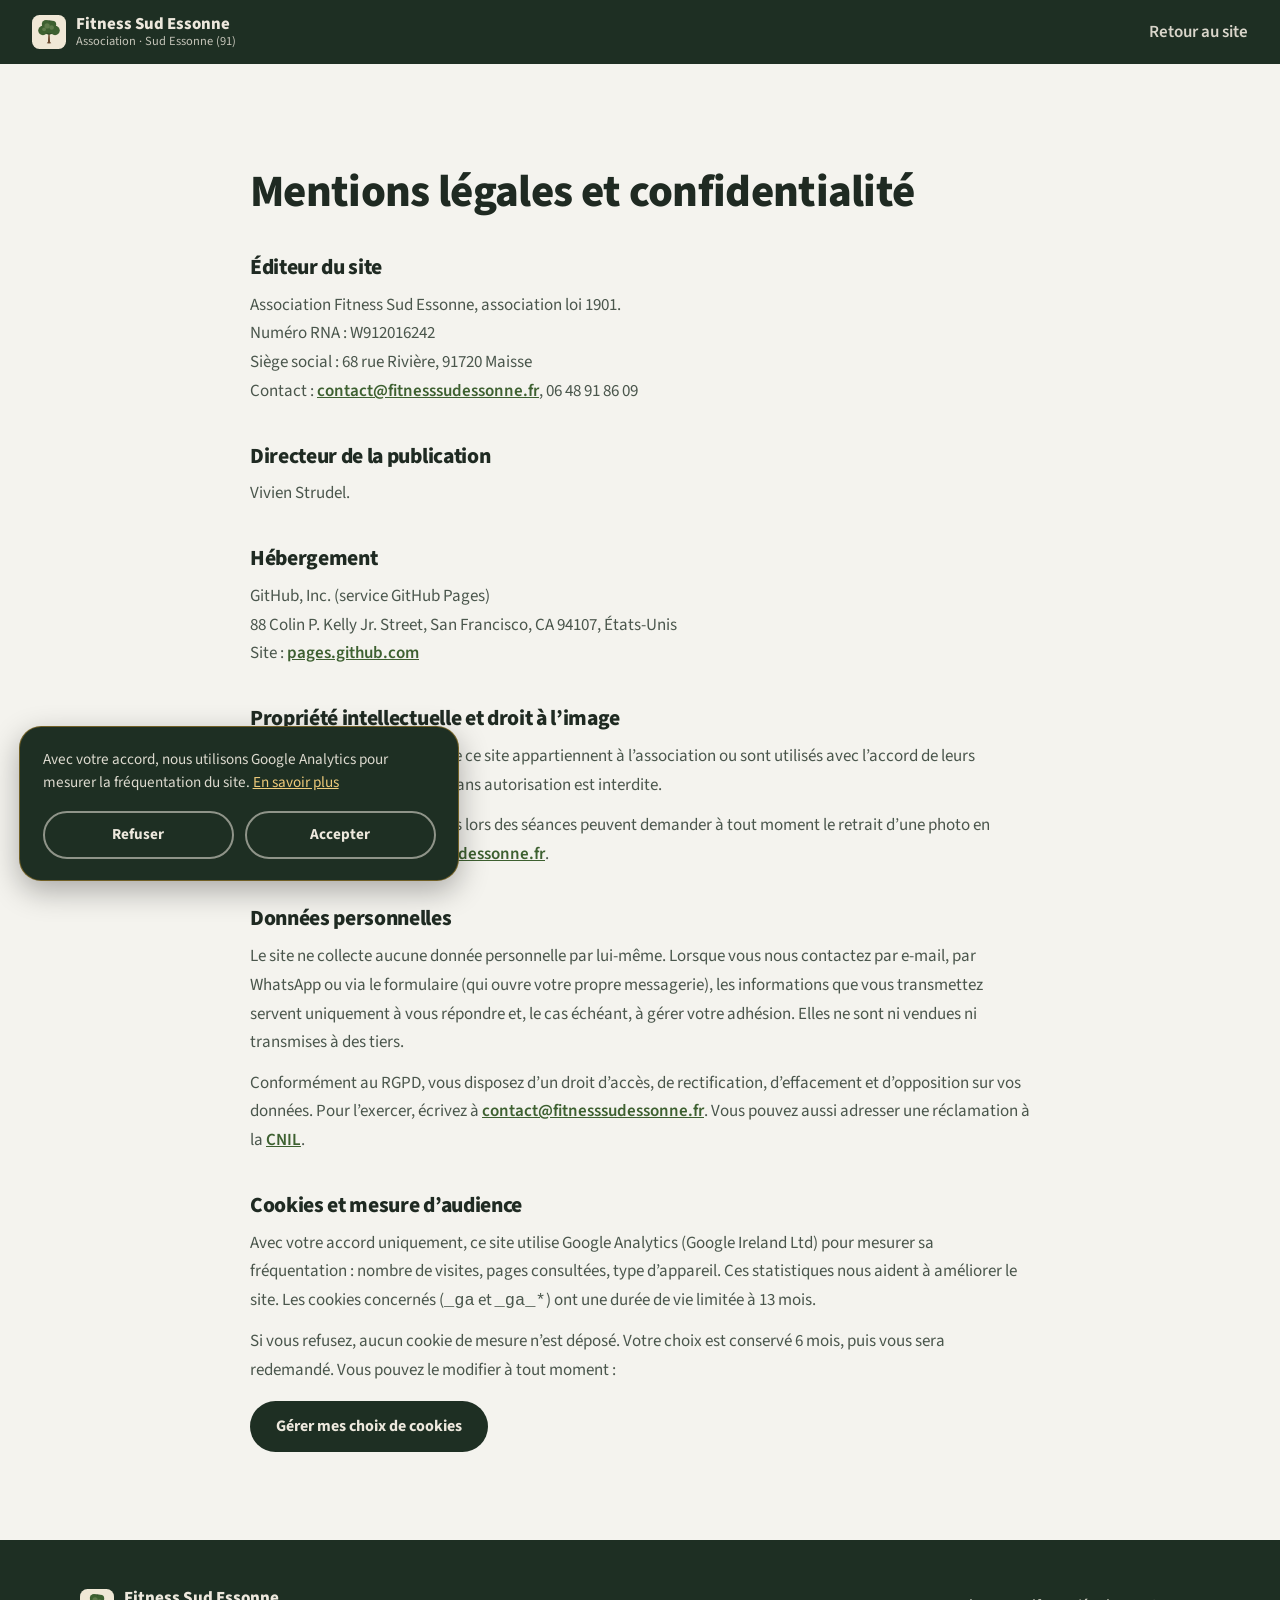
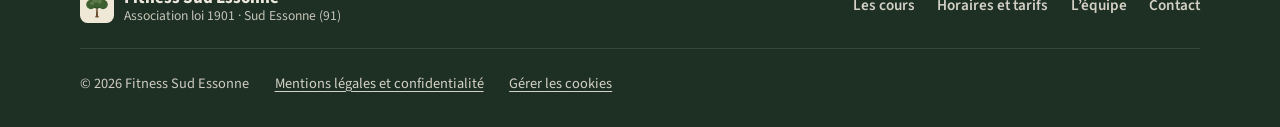
==== commit 41824c08: "refonte: typographie et mise en page alignées sur les flyers Typographie - Une seule police, Source " ====
--- a/mentions-legales.html
+++ b/mentions-legales.html
@@ -12,8 +12,7 @@
   <link rel="icon" href="assets/icone-arbre.svg" type="image/svg+xml">
   <link rel="apple-touch-icon" href="assets/apple-touch-icon.png?v=2">
 
-  <link rel="preload" href="assets/fonts/libre-baskerville-variable-latin.woff2" as="font" type="font/woff2" crossorigin>
-  <link rel="preload" href="assets/fonts/source-sans-3-variable-latin.woff2" as="font" type="font/woff2" crossorigin>
+  <link rel="preload" href="assets/fonts/source-sans-3-latin.woff2" as="font" type="font/woff2" crossorigin>
   <link rel="stylesheet" href="styles.css">
 </head>
 <body>
@@ -21,16 +20,17 @@
 <a class="skip-link" href="#main">Aller au contenu</a>
 
 <nav id="mainNav" class="nav-solid" aria-label="Navigation principale">
-  <a class="nav-brand" href="index.html">Fitness Sud Essonne<small>Gâtinais · Essonne (91)</small></a>
-  <div class="nav-spacer"></div>
-  <a class="nav-back" href="index.html">← Retour au site</a>
+  <a class="brand" href="index.html">
+    <img src="assets/icone-arbre.svg" alt="" width="34" height="34">
+    <span>Fitness Sud Essonne<small>Association · Sud Essonne (91)</small></span>
+  </a>
+  <a class="nav-back" href="index.html">Retour au site</a>
 </nav>
 
 <main id="main">
 <section class="section">
   <div class="inner legal">
-    <span class="sec-label">Informations légales</span>
-    <h1 class="ttl">Mentions légales et confidentialité</h1>
+    <h1>Mentions légales et confidentialité</h1>
 
     <h2>Éditeur du site</h2>
     <p>Association Fitness Sud Essonne, association loi 1901.<br>
@@ -57,24 +57,27 @@
     <h2 id="cookies">Cookies et mesure d’audience</h2>
     <p>Avec votre accord uniquement, ce site utilise Google Analytics (Google Ireland Ltd) pour mesurer sa fréquentation : nombre de visites, pages consultées, type d’appareil. Ces statistiques nous aident à améliorer le site. Les cookies concernés (<code>_ga</code> et <code>_ga_*</code>) ont une durée de vie limitée à 13 mois.</p>
     <p>Si vous refusez, aucun cookie de mesure n’est déposé. Votre choix est conservé 6 mois, puis vous sera redemandé. Vous pouvez le modifier à tout moment :</p>
-    <button type="button" class="btn-vert" data-cookie-settings>Gérer mes choix de cookies</button>
+    <button type="button" class="btn btn-dark" data-cookie-settings>Gérer mes choix de cookies</button>
   </div>
 </section>
 </main>
 
 <footer>
-  <div class="fi">
-    <div class="fb">Fitness Sud Essonne<small>Association loi 1901, Essonne (91)</small></div>
-    <nav class="fn" aria-label="Navigation pied de page">
-      <a href="index.html#programme">Programme</a>
-      <a href="index.html#horaires">Horaires</a>
-      <a href="index.html#tarifs">Tarifs</a>
+  <div class="inner footer">
+    <div class="footer-brand">
+      <img src="assets/icone-arbre.svg" alt="" width="34" height="34">
+      <span>Fitness Sud Essonne<small>Association loi 1901 · Sud Essonne (91)</small></span>
+    </div>
+    <nav class="footer-nav" aria-label="Navigation pied de page">
+      <a href="index.html#cours">Les cours</a>
+      <a href="index.html#horaires">Horaires et tarifs</a>
+      <a href="index.html#equipe">L’équipe</a>
       <a href="index.html#contact">Contact</a>
     </nav>
-    <div class="fc">
+    <div class="footer-legal">
       <span>© 2026 Fitness Sud Essonne</span>
       <a href="mentions-legales.html" aria-current="page">Mentions légales et confidentialité</a>
-      <button type="button" class="fc-btn" data-cookie-settings>Gérer les cookies</button>
+      <button type="button" class="link-btn" data-cookie-settings>Gérer les cookies</button>
     </div>
   </div>
 </footer>
--- a/styles.css
+++ b/styles.css
@@ -1,68 +1,67 @@
 /* ==========================================================================
-   Fitness Sud Essonne — feuille de styles
-   Palette régionale du Gâtinais : pinède (fonds sombres), sable et craie
-   (sections claires), or des blés en accent.
-   Règle de contraste : sur un fond vert, tout est crème ou or — jamais de
-   vert sur vert. Le vert en texte n'apparaît que sur fond clair.
+   Fitness Sud Essonne, feuille de styles
+   Identité reprise des flyers de l'association : une seule police sans
+   empattement (Source Sans 3), titres en gras, blocs vert pinède arrondis,
+   fond clair. Sur fond vert, le texte est toujours crème ou or, jamais vert.
    Petits textes : contraste d'au moins 4,5 pour 1 (norme WCAG AA).
    ========================================================================== */
 
-/* Polices hébergées sur le site (Libre Baskerville, Source Sans 3 : licence SIL OFL) */
-@font-face { font-family: 'Libre Baskerville'; font-style: italic; font-weight: 400; font-display: swap;
-  src: url('assets/fonts/libre-baskerville-400-italic-latin-ext.woff2') format('woff2'); unicode-range: U+0100-02BA, U+02BD-02C5, U+02C7-02CC, U+02CE-02D7, U+02DD-02FF, U+0304, U+0308, U+0329, U+1D00-1DBF, U+1E00-1E9F, U+1EF2-1EFF, U+2020, U+20A0-20AB, U+20AD-20C4, U+2113, U+2C60-2C7F, U+A720-A7FF; }
-@font-face { font-family: 'Libre Baskerville'; font-style: italic; font-weight: 400; font-display: swap;
-  src: url('assets/fonts/libre-baskerville-400-italic-latin.woff2') format('woff2'); unicode-range: U+0000-00FF, U+0131, U+0152-0153, U+02BB-02BC, U+02C6, U+02DA, U+02DC, U+0304, U+0308, U+0329, U+2000-206F, U+20AC, U+2122, U+2191, U+2193, U+2212, U+2215, U+FEFF, U+FFFD; }
-@font-face { font-family: 'Libre Baskerville'; font-style: normal; font-weight: 400 700; font-display: swap;
-  src: url('assets/fonts/libre-baskerville-variable-latin-ext.woff2') format('woff2'); unicode-range: U+0100-02BA, U+02BD-02C5, U+02C7-02CC, U+02CE-02D7, U+02DD-02FF, U+0304, U+0308, U+0329, U+1D00-1DBF, U+1E00-1E9F, U+1EF2-1EFF, U+2020, U+20A0-20AB, U+20AD-20C4, U+2113, U+2C60-2C7F, U+A720-A7FF; }
-@font-face { font-family: 'Libre Baskerville'; font-style: normal; font-weight: 400 700; font-display: swap;
-  src: url('assets/fonts/libre-baskerville-variable-latin.woff2') format('woff2'); unicode-range: U+0000-00FF, U+0131, U+0152-0153, U+02BB-02BC, U+02C6, U+02DA, U+02DC, U+0304, U+0308, U+0329, U+2000-206F, U+20AC, U+2122, U+2191, U+2193, U+2212, U+2215, U+FEFF, U+FFFD; }
-@font-face { font-family: 'Source Sans 3'; font-style: normal; font-weight: 300 700; font-display: swap;
-  src: url('assets/fonts/source-sans-3-variable-latin-ext.woff2') format('woff2'); unicode-range: U+0100-02BA, U+02BD-02C5, U+02C7-02CC, U+02CE-02D7, U+02DD-02FF, U+0304, U+0308, U+0329, U+1D00-1DBF, U+1E00-1E9F, U+1EF2-1EFF, U+2020, U+20A0-20AB, U+20AD-20C4, U+2113, U+2C60-2C7F, U+A720-A7FF; }
-@font-face { font-family: 'Source Sans 3'; font-style: normal; font-weight: 300 700; font-display: swap;
-  src: url('assets/fonts/source-sans-3-variable-latin.woff2') format('woff2'); unicode-range: U+0000-00FF, U+0131, U+0152-0153, U+02BB-02BC, U+02C6, U+02DA, U+02DC, U+0304, U+0308, U+0329, U+2000-206F, U+20AC, U+2122, U+2191, U+2193, U+2212, U+2215, U+FEFF, U+FFFD; }
+/* Police hébergée sur le site (Source Sans 3, licence SIL OFL), variable 400 à 800 */
+@font-face { font-family: 'Source Sans 3'; font-style: normal; font-weight: 400 800; font-display: swap;
+  src: url('assets/fonts/source-sans-3-latin-ext.woff2') format('woff2');
+  unicode-range: U+0100-02BA, U+02BD-02C5, U+02C7-02CC, U+02CE-02D7, U+02DD-02FF, U+0304, U+0308, U+0329, U+1D00-1DBF, U+1E00-1E9F, U+1EF2-1EFF, U+2020, U+20A0-20AB, U+20AD-20C4, U+2113, U+2C60-2C7F, U+A720-A7FF; }
+@font-face { font-family: 'Source Sans 3'; font-style: normal; font-weight: 400 800; font-display: swap;
+  src: url('assets/fonts/source-sans-3-latin.woff2') format('woff2');
+  unicode-range: U+0000-00FF, U+0131, U+0152-0153, U+02BB-02BC, U+02C6, U+02DA, U+02DC, U+0304, U+0308, U+0329, U+2000-206F, U+20AC, U+2122, U+2191, U+2193, U+2212, U+2215, U+FEFF, U+FFFD; }
 
 :root {
-  --pin:     #1E2F23; /* pinède profonde — hero, footer, encarts sombres */
-  --sapin:   #273D2C; /* sapin — bande disciplines */
-  --foret:   #3D6030; /* canopée — section coach + accents sur fond clair */
-  --ocre:    #C4922A; /* or des blés */
-  --craie:   #EDE8DD; /* calcaire clair */
-  --sable:   #F0E8D6; /* sable régional */
-  --pierre:  #665A4C; /* pierre chaude — texte courant sur fond clair */
-  --or-fonce: #81600F; /* or lisible en petit texte sur fond clair */
-  --or-clair: #EFCB7B; /* or lisible en petit texte sur la canopée */
-  --mousse:  #5E7A4A; /* mousse — petites touches sur fond clair */
-  --rouille: #9E3F1C; /* terre cuite — liens */
-  --encre:   #22281F; /* texte principal sur fond clair */
-
-  --nav-h: 58px;
-  --maxw: 1040px;
-  --serif: 'Libre Baskerville', Georgia, serif;
-  --sans: 'Source Sans 3', system-ui, sans-serif;
+  --pin:        #1E2F23; /* vert pinède profond : haut de page, pied de page */
+  --vert:       #2C4A35; /* vert des flyers : blocs et section équipe */
+  --vert-clair: #3D6030; /* boutons verts sur fond clair */
+  --or:         #C4922A; /* or des blés : boutons principaux */
+  --or-fonce:   #7D5D0F; /* or lisible en petit texte sur fond clair */
+  --or-clair:   #EFCB7B; /* or lisible en petit texte sur fond vert */
+  --creme:      #EDE8DD; /* texte sur fond vert */
+  --fond:       #F4F3EE; /* fond principal, comme les flyers */
+  --fond-alt:   #EAE6DA; /* sections alternées, sable */
+  --blanc:      #FFFFFF;
+  --texte:      #1F2A22; /* titres et texte fort */
+  --texte-doux: #4A564C; /* texte courant */
+  --ligne:      rgba(31,42,34,.12);
+
+  --nav-h: 64px;
+  --maxw: 1120px;
+  --rayon: 22px;
+  --police: 'Source Sans 3', system-ui, -apple-system, 'Segoe UI', sans-serif;
 }
 
 *, *::before, *::after { box-sizing: border-box; margin: 0; padding: 0; }
 picture { display: contents; }
+source { display: none; }
 html { scroll-behavior: smooth; }
 body {
-  font-family: var(--sans);
-  background: var(--sable);
-  color: var(--encre);
+  font-family: var(--police); font-size: 1.0625rem; line-height: 1.65;
+  background: var(--fond); color: var(--texte-doux);
   -webkit-font-smoothing: antialiased;
-  line-height: 1.6;
-}
+}
+img { display: block; max-width: 100%; }
+a { color: inherit; }
+h1, h2, h3 { color: var(--texte); line-height: 1.1; letter-spacing: -.015em; }
+h2 { font-size: clamp(1.9rem, 3.6vw, 2.75rem); font-weight: 800; margin-bottom: .9rem; }
+h3 { font-size: 1.3rem; font-weight: 700; margin-bottom: .5rem; }
+strong { color: var(--texte); font-weight: 700; }
 
 /* Accessibilité */
 .skip-link {
-  position: absolute; left: -999px; top: 0; z-index: 300;
-  background: var(--ocre); color: var(--pin); font-weight: 700;
-  padding: .6rem 1rem; border-radius: 0 0 8px 0; text-decoration: none;
+  position: absolute; left: -999px; top: 0; z-index: 500;
+  background: var(--or); color: var(--pin); font-weight: 700;
+  padding: .6rem 1rem; border-radius: 0 0 10px 0; text-decoration: none;
 }
 .skip-link:focus { left: 0; }
-:focus-visible { outline: 3px solid var(--ocre); outline-offset: 2px; }
+:focus-visible { outline: 3px solid var(--or); outline-offset: 2px; }
 
 /* Apparition douce au défilement (désactivée si l'utilisateur préfère) */
-.reveal { opacity: 0; transform: translateY(16px); transition: opacity .55s ease, transform .55s ease; }
+.reveal { opacity: 0; transform: translateY(14px); transition: opacity .5s ease, transform .5s ease; }
 .reveal.in { opacity: 1; transform: none; }
 @media (prefers-reduced-motion: reduce) {
   html { scroll-behavior: auto; }
@@ -70,472 +69,308 @@
 }
 
 /* --------------------------------------------------------------------------
+   Boutons et petits éléments communs
+   -------------------------------------------------------------------------- */
+.btn {
+  display: inline-flex; align-items: center; justify-content: center; gap: .5rem;
+  font: inherit; font-weight: 700; font-size: 1rem; line-height: 1.2;
+  padding: .85rem 1.5rem; border-radius: 999px; border: 2px solid transparent;
+  text-decoration: none; cursor: pointer; transition: background .15s, color .15s, border-color .15s;
+}
+.btn-or { background: var(--or); color: var(--pin); }
+.btn-or:hover { background: #D3A13A; }
+.btn-ghost { color: var(--creme); border-color: rgba(237,232,221,.45); }
+.btn-ghost:hover { border-color: var(--creme); }
+.btn-line { color: var(--vert-clair); border-color: var(--vert-clair); font-size: .92rem; padding: .6rem 1.1rem; }
+.btn-line:hover { background: var(--vert-clair); color: var(--blanc); }
+.btn-dark { background: var(--pin); color: var(--creme); }
+.btn-dark:hover { background: var(--vert); }
+
+.icon { width: 18px; height: 18px; flex-shrink: 0; }
+
+.tags { display: flex; flex-wrap: wrap; gap: .4rem; margin: 1rem 0; }
+.tags span {
+  font-size: .85rem; font-weight: 600; color: var(--texte);
+  background: var(--fond-alt); border-radius: 999px; padding: .25rem .75rem;
+}
+.tags-light span { background: rgba(237,232,221,.12); color: var(--creme); }
+
+.badge {
+  display: inline-block; font-size: .85rem; font-weight: 700; color: var(--texte);
+  background: var(--fond-alt); border-radius: 999px; padding: .3rem .8rem;
+}
+
+/* --------------------------------------------------------------------------
    Navigation
    -------------------------------------------------------------------------- */
-/* Cible la barre principale uniquement : un sélecteur d'élément « nav »
-   toucherait aussi le <nav> du pied de page. */
 #mainNav {
-  position: fixed; top: 0; left: 0; right: 0; z-index: 200;
-  display: flex; align-items: center;
-  padding: 0 2.5rem; height: var(--nav-h);
-  transition: background .25s, box-shadow .25s;
-}
-#mainNav.scrolled { background: var(--pin); box-shadow: 0 1px 0 rgba(237,232,221,.07); }
-.nav-brand {
-  font-family: var(--serif); font-size: .88rem; font-weight: 700;
-  color: var(--craie); text-decoration: none; line-height: 1.2;
-}
-.nav-brand small {
-  display: block; font-family: var(--sans); font-weight: 400; font-size: .6rem;
-  color: rgba(237,232,221,.7); letter-spacing: .08em; text-transform: uppercase;
-}
-.nav-spacer { flex: 1; }
-.nav-links { list-style: none; display: flex; align-items: center; gap: .1rem; }
+  position: fixed; top: 0; left: 0; right: 0; z-index: 200; height: var(--nav-h);
+  display: flex; align-items: center; justify-content: space-between; gap: 1rem;
+  padding: 0 2rem; transition: background .25s, box-shadow .25s;
+}
+#mainNav.scrolled, #mainNav.nav-solid { background: var(--pin); box-shadow: 0 1px 0 rgba(237,232,221,.08); }
+.brand { display: flex; align-items: center; gap: .65rem; text-decoration: none; color: var(--creme); }
+.brand img { width: 34px; height: 34px; }
+.brand span { font-weight: 800; font-size: 1.05rem; line-height: 1.15; }
+.brand small { display: block; font-weight: 400; font-size: .78rem; color: rgba(237,232,221,.8); }
+.nav-links { list-style: none; display: flex; align-items: center; gap: .3rem; }
 .nav-links a {
-  color: rgba(237,232,221,.62); text-decoration: none; font-size: .8rem; font-weight: 600;
-  padding: .4rem .65rem; border-radius: 6px; transition: color .15s;
-}
-.nav-links a:hover { color: var(--craie); }
-.nav-cta { background: var(--ocre) !important; color: var(--pin) !important; border-radius: 8px; }
+  color: rgba(237,232,221,.88); text-decoration: none; font-weight: 600; font-size: .95rem;
+  padding: .45rem .8rem; border-radius: 999px; transition: color .15s, background .15s;
+}
+.nav-links a:hover { color: var(--blanc); background: rgba(237,232,221,.1); }
+.nav-links .nav-cta { background: var(--or); color: var(--pin); margin-left: .4rem; }
+.nav-links .nav-cta:hover { background: #D3A13A; color: var(--pin); }
 .nav-toggle {
-  display: none; background: none; border: none; color: var(--craie);
-  font-size: 1.4rem; cursor: pointer; padding: .4rem;
-}
-
-/* --------------------------------------------------------------------------
-   Hero
-   -------------------------------------------------------------------------- */
-.hero {
-  min-height: 100vh; background: var(--pin);
-  display: flex; flex-direction: column; position: relative;
-}
-.hero::before {
-  content: ''; position: absolute; inset: 0;
-  background-image: url("data:image/svg+xml,%3Csvg xmlns='http://www.w3.org/2000/svg' width='200' height='200'%3E%3Cfilter id='n'%3E%3CfeTurbulence type='fractalNoise' baseFrequency='0.9' numOctaves='4' stitchTiles='stitch'/%3E%3C/filter%3E%3Crect width='200' height='200' filter='url(%23n)' opacity='1'/%3E%3C/svg%3E");
-  opacity: .06; pointer-events: none; z-index: 0;
-}
-.hero::after {
-  content: ''; position: absolute; left: 0; top: 0; bottom: 0; width: 3px;
-  background: linear-gradient(to bottom, transparent, var(--ocre) 20%, var(--ocre) 80%, transparent);
-  z-index: 1;
-}
-.hero-inner {
-  flex: 1; display: flex; flex-direction: column; justify-content: center;
-  position: relative; z-index: 2;
-  max-width: var(--maxw); margin: 0 auto; width: 100%;
-  padding: 8rem 2.5rem 4rem;
-}
-.hero-eyebrow {
-  display: block; font-size: .68rem; font-weight: 700; letter-spacing: .16em;
-  text-transform: uppercase; color: var(--ocre); margin-bottom: 1.8rem;
-}
+  display: none; width: 44px; height: 44px; border: none; background: none; cursor: pointer;
+  flex-direction: column; align-items: center; justify-content: center; gap: 5px;
+}
+.nav-toggle span { display: block; width: 24px; height: 2px; background: var(--creme); border-radius: 2px; }
+.nav-back { color: rgba(237,232,221,.9); text-decoration: none; font-weight: 600; }
+.nav-back:hover { color: var(--blanc); }
+
+/* --------------------------------------------------------------------------
+   Haut de page
+   -------------------------------------------------------------------------- */
+.hero { background: var(--pin); color: var(--creme); padding: calc(var(--nav-h) + 3.5rem) 2rem 4.5rem; }
+.hero-grid {
+  max-width: var(--maxw); margin: 0 auto;
+  display: grid; grid-template-columns: 1.25fr .75fr; gap: 3.5rem; align-items: center;
+}
+.hero-kicker { font-size: clamp(1.15rem, 2vw, 1.5rem); font-weight: 600; color: rgba(237,232,221,.85); margin-bottom: .2rem; }
 .hero h1 {
-  font-family: var(--serif); font-size: clamp(3rem, 7vw, 5.8rem); line-height: 1.04;
-  color: var(--craie); margin-bottom: 1.6rem; max-width: 640px;
-}
-.hero h1 em { color: var(--ocre); font-style: italic; }
-.hero-sub { font-size: 1rem; color: rgba(237,232,221,.58); max-width: 460px; line-height: 1.8; margin-bottom: 1.6rem; }
-.hero-offer {
-  display: inline-flex; align-items: center; gap: .5rem; align-self: flex-start;
-  border: 1px solid rgba(196,146,42,.45); color: var(--ocre); border-radius: 999px;
-  font-size: .78rem; font-weight: 700; letter-spacing: .04em;
-  padding: .32rem .9rem; margin-bottom: 2.2rem;
-}
-.hero-actions { display: flex; gap: .9rem; align-items: center; flex-wrap: wrap; }
-.btn-ocre {
-  display: inline-flex; align-items: center; font-family: inherit; font-weight: 700; font-size: .88rem;
-  background: var(--ocre); color: var(--pin); border: none; border-radius: 8px;
-  padding: .8rem 1.5rem; text-decoration: none; cursor: pointer; transition: filter .15s;
-}
-.btn-ocre:hover { filter: brightness(1.08); }
-.btn-ghost {
-  display: inline-flex; font-family: inherit; font-weight: 600; font-size: .88rem;
-  color: rgba(237,232,221,.5); text-decoration: none; transition: color .15s;
-}
-.btn-ghost:hover { color: var(--craie); }
-.hero-bar {
-  position: relative; z-index: 2; display: grid; grid-template-columns: repeat(4, 1fr);
-  border-top: 1px solid rgba(237,232,221,.07);
-}
-.hbi { padding: 1.4rem 2.5rem; border-right: 1px solid rgba(237,232,221,.07); }
-.hbi:last-child { border-right: none; }
-.hbi-num { display: block; font-family: var(--serif); font-size: 2rem; font-weight: 700; color: var(--craie); line-height: 1; }
-.hbi-lbl { display: block; font-size: .65rem; font-weight: 600; letter-spacing: .09em; text-transform: uppercase; color: rgba(237,232,221,.62); margin-top: .3rem; }
-
-/* --------------------------------------------------------------------------
-   Sections — base
-   -------------------------------------------------------------------------- */
-.section { padding: 6rem 2.5rem; scroll-margin-top: var(--nav-h); }
+  color: var(--creme); font-weight: 800; letter-spacing: -.03em; line-height: .98;
+  font-size: clamp(2.8rem, 6.4vw, 5.2rem); margin-bottom: 1.4rem;
+}
+.hero-lead { font-size: clamp(1.25rem, 2.2vw, 1.6rem); font-weight: 700; color: var(--or-clair); line-height: 1.3; max-width: 30ch; margin-bottom: 1rem; }
+.hero-sub { font-size: 1.1rem; color: rgba(237,232,221,.85); max-width: 46ch; margin-bottom: 1.8rem; }
+.hero-status {
+  display: inline-flex; align-items: center; gap: .55rem;
+  font-weight: 600; font-size: .95rem; color: var(--creme);
+  background: rgba(237,232,221,.08); border: 1px solid rgba(237,232,221,.2);
+  border-radius: 999px; padding: .4rem 1rem; margin-bottom: 1.6rem;
+}
+.hero-status .dot { width: 8px; height: 8px; border-radius: 50%; background: var(--or); }
+.hero-actions { display: flex; flex-wrap: wrap; gap: .8rem; }
+.hero-photo img { width: 100%; height: 540px; object-fit: cover; object-position: center 30%; border-radius: 120px 28px 28px 28px; }
+
+/* --------------------------------------------------------------------------
+   Sections
+   -------------------------------------------------------------------------- */
+.section { padding: 5.5rem 2rem; scroll-margin-top: var(--nav-h); }
+.section-alt { background: var(--fond-alt); }
+.section-dark { background: var(--vert); color: var(--creme); }
+.section-dark h2, .section-dark h3, .section-dark strong { color: var(--creme); }
 .inner { max-width: var(--maxw); margin: 0 auto; }
-.sec-label {
-  display: block; font-size: .66rem; font-weight: 700; letter-spacing: .16em;
-  text-transform: uppercase; color: var(--or-fonce); margin-bottom: .7rem;
-}
-.sec-label.dim { color: rgba(237,232,221,.9); }
-/* Sélecteur de classe seul : .ttl--light (déclaré après) doit pouvoir l'emporter */
-.ttl { font-family: var(--serif); font-size: clamp(1.7rem, 3.5vw, 2.6rem); line-height: 1.15; margin-bottom: 1rem; color: inherit; }
-.ttl--light { color: var(--craie); }
-
-/* --------------------------------------------------------------------------
-   Programme
-   -------------------------------------------------------------------------- */
-#programme { background: var(--sable); }
-.prog-grid { display: grid; grid-template-columns: 5fr 4fr; gap: 5rem; align-items: start; margin-top: 3rem; }
-.prog-pull {
-  font-family: var(--serif); font-size: clamp(1.2rem, 2vw, 1.65rem); font-style: italic;
-  line-height: 1.5; color: var(--foret); padding-left: 1.5rem; border-left: 3px solid var(--ocre);
-}
-.prog-body p { font-size: .93rem; color: var(--pierre); line-height: 1.8; margin-bottom: .9rem; }
-.prog-list { list-style: none; margin-top: 1.5rem; border-top: 1px solid rgba(0,0,0,.08); }
-.prog-list li {
-  display: flex; gap: .7rem; align-items: flex-start; padding: .65rem 0;
-  border-bottom: 1px solid rgba(0,0,0,.07); font-size: .88rem; color: var(--encre);
-}
-.prog-dot { width: 5px; height: 5px; border-radius: 50%; background: var(--ocre); flex-shrink: 0; margin-top: .58rem; }
-.prog-photo { margin-top: 2rem; }
-.prog-photo img { display: block; width: 100%; height: 380px; object-fit: cover; object-position: center 30%; border-radius: 14px; }
-
-/* Cycle annuel */
-.cycles { margin-top: 4.5rem; padding-top: 3rem; border-top: 1px solid rgba(0,0,0,.09); }
-.cycles-ttl { font-family: var(--serif); font-size: 1.35rem; color: var(--encre); margin-bottom: .5rem; }
-.cycles-intro { font-size: .9rem; color: var(--pierre); max-width: 520px; line-height: 1.7; }
-.cycles-grid { list-style: none; display: grid; grid-template-columns: repeat(5, 1fr); gap: 1.6rem; margin-top: 2.2rem; counter-reset: cycle; }
-.cycle { padding-top: 1.1rem; border-top: 2px solid rgba(30,47,35,.16); position: relative; counter-increment: cycle; }
-.cycle::before {
-  content: counter(cycle, decimal-leading-zero);
-  font-family: var(--serif); font-weight: 700; font-size: .8rem; color: var(--or-fonce);
-  display: block; margin-bottom: .5rem;
-}
-.cycle-when { display: block; font-size: .64rem; font-weight: 700; letter-spacing: .1em; text-transform: uppercase; color: var(--foret); margin-bottom: .25rem; }
-.cycle-name { display: block; font-family: var(--serif); font-size: .98rem; color: var(--encre); line-height: 1.3; margin-bottom: .45rem; }
-.cycle p { font-size: .8rem; color: var(--pierre); line-height: 1.65; }
-
-/* --------------------------------------------------------------------------
-   Disciplines
-   -------------------------------------------------------------------------- */
-#disciplines { background: var(--sapin); }
-.disc-hdr { display: flex; justify-content: space-between; align-items: flex-start; flex-wrap: wrap; gap: 2rem; }
-.disc-lead { color: rgba(237,232,221,.6); font-size: .92rem; line-height: 1.7; max-width: 340px; }
-.disc-list { margin-top: 3.5rem; }
-.disc-item { display: grid; grid-template-columns: 90px 1fr; gap: 2rem; align-items: start; padding: 2.5rem 0; border-top: 1px solid rgba(237,232,221,.1); }
-.disc-num { font-family: var(--serif); font-size: 4rem; font-weight: 700; color: transparent; -webkit-text-stroke: 1px var(--ocre); line-height: 1; }
-.disc-body h3 { font-family: var(--serif); font-size: 1.4rem; color: var(--craie); margin-bottom: .5rem; }
-.disc-body p { font-size: .88rem; color: rgba(237,232,221,.6); line-height: 1.7; max-width: 520px; margin-bottom: .9rem; }
-.tags { display: flex; flex-wrap: wrap; gap: .3rem; }
-.tag {
-  border: 1px solid rgba(237,232,221,.22); color: rgba(237,232,221,.65); border-radius: 999px;
-  font-size: .67rem; font-weight: 700; letter-spacing: .05em; padding: .12rem .52rem;
-}
-
-.disc-gallery { display: grid; grid-template-columns: 5fr 3fr; gap: 1.2rem; margin-top: 3rem; }
-.disc-gallery img { display: block; width: 100%; height: 360px; object-fit: cover; border-radius: 14px; }
-
-/* --------------------------------------------------------------------------
-   Pilates fonctionnel (créneau avec places disponibles)
-   -------------------------------------------------------------------------- */
-#pilates { background: var(--craie); }
-.pil-grid { display: grid; grid-template-columns: 1fr 320px; gap: 3.5rem; align-items: center; }
-.pil-card {
-  background: white; border: 2px solid var(--ocre); border-radius: 14px;
-  padding: 1.8rem 1.6rem; text-align: center;
-}
-.pil-day { font-family: var(--serif); font-size: 1.5rem; font-weight: 700; color: var(--encre); margin-top: 1rem; }
-.pil-time { font-size: .95rem; font-weight: 700; color: var(--rouille); margin-top: .15rem; }
-.pil-venue { font-size: .85rem; color: var(--pierre); margin-top: .3rem; }
-.pil-map { display: inline-block; margin: .3rem 0 1.3rem; font-size: .78rem; font-weight: 600; color: var(--pierre); text-decoration: none; border-bottom: 1px solid rgba(0,0,0,.2); }
-.pil-map:hover { color: var(--encre); }
-.ico { width: 18px; height: 18px; flex-shrink: 0; }
-
-/* Disponibilité des créneaux */
-.badge-complet, .badge-places {
-  display: inline-block; border-radius: 999px; font-size: .64rem; font-weight: 700;
-  letter-spacing: .08em; text-transform: uppercase; padding: .2rem .65rem;
-}
-.badge-complet { background: rgba(0,0,0,.07); color: var(--encre); }
-.badge-places { background: var(--ocre); color: var(--pin); }
-.s-type + .badge-complet, .s-type + .badge-places { margin-top: .5rem; }
-.wait-link {
-  display: inline-block; margin-left: .7rem; font-size: .78rem; font-weight: 700;
-  color: var(--rouille); text-decoration: none; border-bottom: 1px solid rgba(158,63,28,.3);
-}
-.wait-link:hover { border-color: var(--rouille); }
-.essai-hdr { max-width: 560px; }
-.essai-hdr p { color: var(--pierre); font-size: .95rem; line-height: 1.8; }
-.btn-vert {
-  display: inline-flex; align-items: center; gap: .5rem; font-weight: 700; font-size: .88rem;
-  background: var(--foret); color: var(--craie); border: none; border-radius: 8px;
-  padding: .8rem 1.5rem; text-decoration: none; transition: filter .15s;
-}
-.btn-vert:hover { filter: brightness(1.12); }
-
-/* --------------------------------------------------------------------------
-   Horaires
-   -------------------------------------------------------------------------- */
-#horaires { background: var(--sable); }
-.sched-tbl { width: 100%; border-collapse: collapse; margin-top: 2.5rem; }
-.sched-tbl tr { border-top: 1px solid rgba(0,0,0,.08); }
-.sched-tbl tr:first-child { border-top: 2px solid var(--pin); }
-.sched-tbl td { padding: 1.6rem 1rem 1.6rem 0; vertical-align: top; }
-.td-day { width: 180px; }
-.s-day { font-family: var(--serif); font-size: 1.35rem; font-weight: 700; color: var(--encre); display: block; }
-.s-time { font-size: .76rem; font-weight: 700; color: var(--rouille); letter-spacing: .05em; margin-top: .15rem; display: block; }
-.s-venue { font-size: .92rem; font-weight: 600; color: var(--encre); display: block; }
-.s-map {
-  color: var(--pierre); font-size: .8rem; text-decoration: none;
-  border-bottom: 1px solid rgba(0,0,0,.13); display: inline-block; margin-top: .15rem; transition: color .15s;
-}
-.s-map:hover { color: var(--encre); }
-.s-type { font-size: .78rem; color: var(--pierre); font-style: italic; display: block; margin-top: .4rem; }
-.sched-note { margin-top: 1.5rem; padding-top: 1.2rem; border-top: 1px solid rgba(0,0,0,.08); font-size: .8rem; color: var(--pierre); }
-
-/* --------------------------------------------------------------------------
-   Tarifs
-   -------------------------------------------------------------------------- */
-#tarifs { background: var(--craie); }
-.tarif-intro { color: var(--pierre); font-size: .93rem; margin-bottom: 0; }
-.tarif-grid { display: grid; grid-template-columns: repeat(auto-fill, minmax(210px, 1fr)); gap: 1rem; margin-top: 2.5rem; }
-.tc { background: white; border: 1.5px solid rgba(0,0,0,.08); border-radius: 14px; padding: 1.6rem 1.4rem; position: relative; }
-.tc.feat { background: var(--pin); border-color: var(--pin); }
-.tc-badge {
-  position: absolute; top: -.65rem; left: 1.2rem; background: var(--ocre); color: var(--pin);
-  font-size: .61rem; font-weight: 700; letter-spacing: .08em; text-transform: uppercase;
-  padding: .17rem .6rem; border-radius: 999px;
-}
-.tc-name { font-family: var(--serif); font-size: .96rem; color: var(--encre); margin-bottom: .2rem; }
-.tc.feat .tc-name { color: var(--craie); }
-.tc-sub { font-size: .76rem; color: var(--pierre); margin-bottom: 1rem; }
-.tc.feat .tc-sub { color: rgba(237,232,221,.75); }
-.tc-price { font-family: var(--serif); font-size: 2.2rem; font-weight: 700; color: var(--encre); line-height: 1; margin-bottom: .2rem; }
-.tc-price--free { font-size: 1.5rem; margin-top: .3rem; }
-.tc.feat .tc-price { color: var(--craie); }
-.tc-period { font-size: .74rem; color: var(--pierre); margin-bottom: .35rem; }
-.tc.feat .tc-period { color: rgba(237,232,221,.75); }
-.tc.feat .tc-feats { list-style: none; }
-.tc-feats li { display: flex; gap: .4rem; font-size: .81rem; color: var(--pierre); padding: .28rem 0; border-top: 1px solid rgba(0,0,0,.06); }
-.tc-feats li:first-child { border-top: none; }
-.tc.feat .tc-feats li { color: rgba(237,232,221,.62); border-color: rgba(237,232,221,.1); }
-.chk { color: var(--mousse); flex-shrink: 0; }
-.tc.feat .chk { color: var(--ocre); } /* or sur fond vert, jamais de vert sur vert */
-.tc-btn { display: block; text-align: center; margin-top: 1.2rem; padding: .6rem; border-radius: 8px; font-weight: 700; font-size: .81rem; text-decoration: none; transition: filter .15s; }
-.tc-btn.lt { background: rgba(0,0,0,.05); color: var(--encre); }
-.tc-btn.dk { background: var(--ocre); color: var(--pin); }
-.tc-btn:hover { filter: brightness(.95); }
-.tc-badge--complet { background: #E4DED2; color: var(--encre); }
-.tarif-note { margin-top: 1rem; font-size: .78rem; color: var(--pierre); text-align: center; }
-
-/* --------------------------------------------------------------------------
-   Coach
-   -------------------------------------------------------------------------- */
-#coach { background: var(--foret); color: var(--craie); }
-.coach-grid { display: grid; grid-template-columns: auto 1fr; gap: 4rem; align-items: start; margin-top: 3rem; }
-.coach-av {
-  width: 116px; height: 116px; border-radius: 50%; object-fit: cover;
-  display: block; border: 3px solid var(--ocre); margin-bottom: 1rem;
-}
-.coach-name { font-family: var(--serif); font-size: 1.5rem; color: var(--craie); }
-.coach-role { font-size: .67rem; font-weight: 700; letter-spacing: .11em; text-transform: uppercase; color: var(--or-clair); margin-top: .15rem; margin-bottom: 1.4rem; display: block; }
-.coach-bio { font-size: .92rem; color: rgba(237,232,221,.88); line-height: 1.78; margin-bottom: 1.2rem; }
-.certifs { display: flex; flex-wrap: wrap; gap: .35rem; margin-bottom: 1.2rem; }
-.certif { border: 1px solid rgba(237,232,221,.3); color: rgba(237,232,221,.88); border-radius: 999px; font-size: .67rem; font-weight: 700; padding: .14rem .58rem; letter-spacing: .04em; }
-.coach-links { display: flex; gap: .8rem; flex-wrap: wrap; }
-.coach-lnk { color: var(--or-clair); text-decoration: none; font-size: .82rem; font-weight: 600; border-bottom: 1px solid rgba(239,203,123,.45); padding-bottom: .05rem; transition: border-color .15s; }
-.coach-lnk:hover { border-color: var(--or-clair); }
-.bureau { margin-top: 3.5rem; padding-top: 2.8rem; border-top: 1px solid rgba(237,232,221,.18); }
-.bureau-grid { display: grid; grid-template-columns: 1fr 1fr; gap: 2.5rem; align-items: start; }
-.pres-label { display: block; font-size: .66rem; font-weight: 700; letter-spacing: .16em; text-transform: uppercase; color: rgba(237,232,221,.9); margin-bottom: 1.4rem; }
-.pres-quote { padding-left: 1.4rem; border-left: 3px solid var(--ocre); }
-.pres-quote p { font-family: var(--serif); font-style: italic; font-size: .98rem; line-height: 1.75; color: var(--craie); }
-.pres figcaption { padding-left: 1.4rem; margin-top: 1.2rem; display: flex; align-items: center; gap: .9rem; }
-.pres-av { width: 64px; height: 64px; border-radius: 50%; object-fit: cover; border: 2px solid var(--ocre); flex-shrink: 0; }
-.pres-av--init {
+.narrow { max-width: 780px; }
+.intro { max-width: 720px; margin-bottom: 2.5rem; }
+.intro p { font-size: 1.12rem; }
+
+/* Les cours */
+.facts {
+  list-style: none; display: grid; grid-template-columns: repeat(4, 1fr); gap: 1rem; margin-bottom: 3rem;
+}
+.facts li { background: var(--blanc); border-radius: var(--rayon); padding: 1.3rem 1.4rem; font-size: .98rem; line-height: 1.45; }
+.facts strong { display: block; font-size: 1.35rem; font-weight: 800; margin-bottom: .2rem; }
+.courses { display: grid; grid-template-columns: 1fr 1fr; gap: 1.2rem; }
+.course { background: var(--blanc); border-radius: var(--rayon); padding: 2rem; }
+.course-where { font-size: .95rem; padding-top: 1rem; border-top: 1px solid var(--ligne); }
+.gallery { display: grid; grid-template-columns: 5fr 3fr; gap: 1.2rem; margin: 1.2rem 0 4rem; }
+.gallery img { width: 100%; height: 380px; object-fit: cover; border-radius: var(--rayon); }
+.season-lead { max-width: 640px; margin-bottom: 1.6rem; }
+.cycles { list-style: none; display: grid; grid-template-columns: repeat(5, 1fr); gap: 1rem; }
+.cycles li { background: var(--blanc); border-radius: 18px; padding: 1.2rem; font-size: .95rem; line-height: 1.5; }
+.cycles .when { display: block; font-weight: 700; font-size: .9rem; color: var(--or-fonce); margin-bottom: .35rem; }
+.cycles strong { display: block; font-size: 1.05rem; line-height: 1.25; margin-bottom: .4rem; }
+
+/* Horaires et tarifs */
+.slots { display: grid; gap: .8rem; }
+.slot {
+  display: grid; grid-template-columns: 170px 1fr 150px auto; gap: 1.5rem; align-items: center;
+  background: var(--blanc); border-radius: var(--rayon); padding: 1.3rem 1.6rem;
+}
+.slot strong { display: block; font-size: 1.1rem; }
+.slot span { display: block; font-size: .95rem; }
+.slot-when span { color: var(--texte); font-weight: 600; }
+.slot-price strong { font-size: 1.4rem; font-weight: 800; }
+.slot-status { display: flex; align-items: center; gap: .8rem; justify-content: flex-end; }
+.map {
+  display: inline-flex; align-items: center; gap: .3rem; margin-top: .3rem;
+  font-size: .9rem; font-weight: 600; color: var(--vert-clair); text-decoration: none;
+}
+.map .icon { width: 15px; height: 15px; }
+.map:hover { text-decoration: underline; }
+.note { margin-top: 1.4rem; font-size: .98rem; }
+
+/* L'équipe */
+.coach { display: grid; grid-template-columns: 150px 1fr; gap: 2.2rem; align-items: start; margin-top: 2rem; }
+.coach-photo { width: 150px; height: 150px; border-radius: 50%; object-fit: cover; border: 3px solid var(--or); }
+.coach p { color: rgba(237,232,221,.92); max-width: 70ch; }
+.section-dark .role { color: var(--or-clair); font-weight: 700; margin-bottom: .8rem; }
+.coach-links { display: flex; flex-wrap: wrap; gap: 1.2rem; }
+.coach-links a { color: var(--or-clair); font-weight: 600; text-underline-offset: 3px; }
+.bureau-title { margin: 3.5rem 0 1.2rem; }
+.bureau { display: grid; grid-template-columns: 1fr 1fr; gap: 1.2rem; align-items: start; }
+.quote { background: rgba(237,232,221,.07); border-radius: var(--rayon); padding: 1.8rem; }
+.quote blockquote p { color: var(--creme); font-size: 1.02rem; line-height: 1.7; }
+.quote figcaption { display: flex; align-items: center; gap: .9rem; margin-top: 1.3rem; }
+.quote figcaption strong { display: block; }
+.quote figcaption .role { display: block; margin: 0; font-size: .95rem; }
+.avatar { width: 56px; height: 56px; border-radius: 50%; object-fit: cover; border: 2px solid var(--or); flex-shrink: 0; }
+.avatar-init {
   display: flex; align-items: center; justify-content: center;
-  background: rgba(237,232,221,.12); color: var(--craie);
-  font-family: var(--serif); font-size: 1.15rem; letter-spacing: .04em;
-}
-.pres-name { display: block; font-family: var(--serif); font-size: 1.1rem; color: var(--craie); }
-.pres .coach-role { margin-bottom: 0; }
-
-/* --------------------------------------------------------------------------
-   Valeurs
-   -------------------------------------------------------------------------- */
-#valeurs { background: var(--sable); }
-.val-intro { font-size: .97rem; color: var(--pierre); line-height: 1.8; max-width: 540px; margin: .5rem 0 3.5rem; }
-.val-trio { display: grid; grid-template-columns: repeat(3, 1fr); gap: 2.5rem; margin-bottom: 3.5rem; }
-.val-card { padding-top: 1.5rem; border-top: 2px solid rgba(30,47,35,.18); }
-.val-word { font-family: var(--serif); font-size: 1.65rem; color: var(--encre); display: block; margin-bottom: .85rem; }
-.val-desc { font-size: .87rem; color: var(--pierre); line-height: 1.78; }
-.val-end { display: grid; grid-template-columns: 1fr 380px; gap: 3rem; align-items: center; }
-.val-statement { padding: 0 0 0 1.8rem; border-left: 3px solid var(--ocre); }
-.val-statement p { font-family: var(--serif); font-style: italic; font-size: 1.08rem; color: var(--foret); line-height: 1.68; }
-.val-photo img { display: block; width: 100%; height: 280px; object-fit: cover; border-radius: 14px; }
-
-/* --------------------------------------------------------------------------
-   Application
-   -------------------------------------------------------------------------- */
-#app { background: var(--sable); border-top: 1px solid rgba(0,0,0,.06); }
-.app-box { background: var(--pin); border-radius: 16px; padding: 2.5rem 2.5rem; margin-top: 2rem; display: flex; gap: 3rem; align-items: center; flex-wrap: wrap; }
-.app-txt { flex: 1; min-width: 240px; }
-.app-badge { display: inline-block; background: var(--ocre); color: var(--pin); border-radius: 999px; font-size: .62rem; font-weight: 700; letter-spacing: .08em; text-transform: uppercase; padding: .18rem .68rem; margin-bottom: .8rem; }
-.app-txt h3 { font-family: var(--serif); font-size: 1.3rem; color: var(--craie); line-height: 1.25; margin-bottom: .6rem; }
-.app-txt p { font-size: .87rem; color: rgba(237,232,221,.62); line-height: 1.7; }
-.app-feats { margin-top: .9rem; display: flex; flex-direction: column; gap: .35rem; }
-.app-feat { font-size: .8rem; color: rgba(237,232,221,.55); display: flex; gap: .5rem; align-items: center; }
-.app-feat::before { content: ''; width: 4px; height: 4px; border-radius: 50%; background: var(--ocre); flex-shrink: 0; }
-.app-act { flex-shrink: 0; text-align: center; }
-.btn-outline { display: inline-flex; font-family: inherit; font-weight: 700; font-size: .85rem; color: var(--craie); border: 1.5px solid rgba(237,232,221,.28); border-radius: 8px; padding: .7rem 1.3rem; text-decoration: none; transition: border-color .15s; }
-.btn-outline:hover { border-color: rgba(237,232,221,.6); }
-.app-sub { font-size: .72rem; color: rgba(237,232,221,.62); margin-top: .5rem; text-align: center; }
-
-/* --------------------------------------------------------------------------
-   FAQ
-   -------------------------------------------------------------------------- */
-#faq { background: var(--craie); }
-.faq-list { margin-top: 2.5rem; max-width: 760px; }
-.faq-item { border-top: 1px solid rgba(0,0,0,.1); }
-.faq-item:last-child { border-bottom: 1px solid rgba(0,0,0,.1); }
-.faq-item summary {
-  list-style: none; cursor: pointer; display: flex; align-items: center; justify-content: space-between;
-  gap: 1rem; padding: 1.15rem .2rem; font-weight: 600; font-size: .95rem; color: var(--encre);
-}
-.faq-item summary::-webkit-details-marker { display: none; }
-.faq-item summary::after {
-  content: '+'; font-family: var(--serif); font-size: 1.3rem; color: var(--or-fonce);
-  flex-shrink: 0; transition: transform .2s;
-}
-.faq-item[open] summary::after { transform: rotate(45deg); }
-.faq-item p { padding: 0 .2rem 1.3rem; font-size: .88rem; color: var(--pierre); line-height: 1.75; max-width: 640px; }
-
-/* --------------------------------------------------------------------------
-   Contact
-   -------------------------------------------------------------------------- */
-#contact { background: var(--sable); }
-.contact-grid { display: grid; grid-template-columns: 1fr 1fr; gap: 4rem; margin-top: 2.5rem; }
-.ci-list { list-style: none; }
-.ci { display: flex; gap: .8rem; padding: .85rem 0; border-top: 1px solid rgba(0,0,0,.08); font-size: .9rem; }
-.ci:first-child { border-top: none; padding-top: 0; }
-.ci-icon { flex-shrink: 0; width: 18px; height: 18px; margin-top: .1rem; color: var(--or-fonce); }
-.ci-lbl { display: block; font-weight: 700; font-size: .75rem; color: var(--encre); margin-bottom: .1rem; letter-spacing: .02em; }
-.ci-val { display: block; font-size: .84rem; color: var(--pierre); line-height: 1.6; }
-.ci-val a { color: var(--rouille); text-decoration: none; }
-.ci-val a:hover { text-decoration: underline; }
-.maps-lnk { display: table; margin-top: .3rem; font-size: .74rem; font-weight: 600; color: var(--pierre); text-decoration: none; border-bottom: 1px solid rgba(0,0,0,.12); padding-bottom: .04rem; transition: color .15s; }
-.maps-lnk:hover { color: var(--encre); }
-.cf { display: flex; flex-direction: column; gap: .75rem; }
-.frow { display: grid; grid-template-columns: 1fr 1fr; gap: .75rem; }
-.field { display: flex; flex-direction: column; gap: .22rem; }
-label { font-size: .67rem; font-weight: 700; color: var(--pierre); letter-spacing: .07em; text-transform: uppercase; }
-input, textarea, select {
-  font: inherit; color: var(--encre); background: white;
-  border: 1.5px solid rgba(0,0,0,.1); border-radius: 8px; padding: .62rem .72rem;
-  font-size: .9rem; transition: border-color .15s; resize: vertical;
-}
-input:focus, textarea:focus, select:focus { outline: none; border-color: var(--foret); }
-.sub-btn { background: var(--pin); color: var(--craie); border: none; border-radius: 8px; padding: .78rem; font: inherit; font-weight: 700; font-size: .88rem; cursor: pointer; transition: background .15s; }
-.sub-btn:hover { background: var(--sapin); }
-.form-msg { font-size: .82rem; color: var(--foret); display: none; margin-top: .2rem; }
-.form-msg a { color: var(--rouille); }
-
-/* --------------------------------------------------------------------------
-   Bouton WhatsApp flottant
-   -------------------------------------------------------------------------- */
+  background: rgba(237,232,221,.12); color: var(--creme); font-weight: 800; font-size: 1.05rem;
+}
+
+/* Valeurs */
+.values { display: grid; grid-template-columns: repeat(3, 1fr); gap: 1.2rem; margin-bottom: 1.2rem; }
+.value { background: var(--blanc); border-radius: var(--rayon); padding: 1.8rem; }
+.value h3 { font-size: 1.5rem; font-weight: 800; }
+.manifesto {
+  display: grid; grid-template-columns: 1.2fr .8fr; align-items: stretch;
+  background: var(--vert); border-radius: var(--rayon); overflow: hidden;
+}
+.manifesto p { color: var(--creme); font-size: 1.2rem; font-weight: 600; line-height: 1.6; padding: 2.4rem; align-self: center; }
+.manifesto img { width: 100%; height: 100%; min-height: 300px; object-fit: cover; }
+
+/* Espace adhérent */
+.app { display: grid; grid-template-columns: 1fr 1fr; gap: 3rem; align-items: center; }
+.app-list { list-style: none; background: var(--blanc); border-radius: var(--rayon); padding: 1.6rem 1.8rem; }
+.app-list li { position: relative; padding: .55rem 0 .55rem 1.8rem; border-top: 1px solid var(--ligne); color: var(--texte); }
+.app-list li:first-child { border-top: none; }
+.app-list li::before {
+  content: ''; position: absolute; left: .2rem; top: 1.05rem; width: 10px; height: 6px;
+  border-left: 2.5px solid var(--vert-clair); border-bottom: 2.5px solid var(--vert-clair); transform: rotate(-45deg);
+}
+
+/* Questions fréquentes */
+.faq { margin-top: 1.5rem; }
+.faq details { background: var(--blanc); border-radius: 16px; margin-bottom: .7rem; }
+.faq summary {
+  list-style: none; cursor: pointer; display: flex; justify-content: space-between; align-items: center; gap: 1rem;
+  padding: 1.1rem 1.4rem; font-weight: 700; color: var(--texte);
+}
+.faq summary::-webkit-details-marker { display: none; }
+.faq summary::after { content: '+'; font-size: 1.5rem; font-weight: 400; color: var(--vert-clair); transition: transform .2s; }
+.faq details[open] summary::after { transform: rotate(45deg); }
+.faq details p { padding: 0 1.4rem 1.2rem; }
+
+/* Contact */
+.contact { display: grid; grid-template-columns: 1fr 1.1fr; gap: 3.5rem; align-items: start; }
+.contact-list { list-style: none; margin-top: 1.6rem; }
+.contact-list li { display: flex; gap: .9rem; padding: 1rem 0; border-top: 1px solid var(--ligne); font-weight: 600; color: var(--texte); }
+.contact-list .icon { margin-top: .2rem; color: var(--vert-clair); }
+.contact-list a { color: var(--vert-clair); font-weight: 700; text-underline-offset: 3px; }
+.form { background: var(--blanc); border-radius: var(--rayon); padding: 2rem; display: grid; gap: 1rem; }
+.form-row { display: grid; grid-template-columns: 1fr 1fr; gap: 1rem; }
+.field { display: grid; gap: .3rem; }
+label { font-weight: 700; font-size: .95rem; color: var(--texte); }
+input, select, textarea {
+  font: inherit; font-size: 1rem; color: var(--texte); background: var(--fond);
+  border: 1.5px solid rgba(31,42,34,.18); border-radius: 12px; padding: .7rem .85rem; resize: vertical;
+}
+input:focus, select:focus, textarea:focus { outline: none; border-color: var(--vert-clair); box-shadow: 0 0 0 3px rgba(61,96,48,.18); }
+.form .btn { justify-self: start; }
+.form-msg { display: none; font-size: .95rem; color: var(--texte); }
+.form-msg a { color: var(--vert-clair); font-weight: 700; }
+
+/* --------------------------------------------------------------------------
+   Pied de page, bouton WhatsApp, bandeau cookies
+   -------------------------------------------------------------------------- */
+footer { background: var(--pin); color: rgba(237,232,221,.85); padding: 3rem 2rem 2rem; }
+.footer { display: grid; grid-template-columns: auto 1fr; gap: 1.5rem 3rem; align-items: center; }
+.footer-brand { display: flex; align-items: center; gap: .65rem; color: var(--creme); }
+.footer-brand img { width: 34px; height: 34px; }
+.footer-brand span { font-weight: 800; line-height: 1.2; }
+.footer-brand small { display: block; font-weight: 400; font-size: .85rem; color: rgba(237,232,221,.8); }
+.footer-nav { display: flex; flex-wrap: wrap; justify-content: flex-end; gap: .4rem 1.4rem; }
+.footer-nav a { color: rgba(237,232,221,.88); text-decoration: none; font-weight: 600; font-size: .95rem; }
+.footer-nav a:hover { color: var(--blanc); text-decoration: underline; }
+.footer-legal {
+  grid-column: 1 / -1; display: flex; flex-wrap: wrap; gap: .4rem 1.6rem; font-size: .9rem;
+  padding-top: 1.4rem; border-top: 1px solid rgba(237,232,221,.12);
+}
+.footer-legal a, .link-btn { color: rgba(237,232,221,.88); text-underline-offset: 3px; }
+.link-btn { font: inherit; background: none; border: none; padding: 0; cursor: pointer; text-decoration: underline; }
+.footer-legal a:hover, .link-btn:hover { color: var(--blanc); }
+
 .wa-float {
   position: fixed; right: 1.2rem; bottom: 1.2rem; z-index: 300;
-  width: 58px; height: 58px; border-radius: 50%;
-  background: #25D366;
+  width: 58px; height: 58px; border-radius: 50%; background: #25D366;
   display: flex; align-items: center; justify-content: center;
-  box-shadow: 0 4px 16px rgba(0,0,0,.28);
-  transition: transform .15s;
+  box-shadow: 0 4px 16px rgba(0,0,0,.25); transition: transform .15s;
 }
 .wa-float:hover { transform: scale(1.07); }
 .wa-float svg { width: 32px; height: 32px; color: #fff; }
 
-/* --------------------------------------------------------------------------
-   Footer
-   -------------------------------------------------------------------------- */
-footer { background: var(--pin); color: rgba(237,232,221,.7); padding: 1.8rem 2.5rem; }
-.fi { max-width: var(--maxw); margin: 0 auto; display: flex; flex-wrap: wrap; gap: 1rem; align-items: center; justify-content: space-between; }
-.fb { font-family: var(--serif); color: var(--craie); font-size: .86rem; }
-.fb small { display: block; font-family: var(--sans); font-size: .62rem; color: rgba(237,232,221,.65); margin-top: .1rem; letter-spacing: .05em; }
-.fn { display: flex; gap: 1.2rem; flex-wrap: wrap; }
-.fn a { color: rgba(237,232,221,.75); font-size: .78rem; text-decoration: none; transition: color .15s; }
-.fn a:hover { color: var(--craie); }
-.fc {
-  font-size: .72rem; width: 100%; border-top: 1px solid rgba(237,232,221,.1); padding-top: .9rem; margin-top: .4rem;
-  display: flex; flex-wrap: wrap; justify-content: center; gap: .4rem 1.4rem;
-}
-.fc a, .fc-btn { color: rgba(237,232,221,.75); text-decoration: underline; text-underline-offset: 2px; font: inherit; }
-.fc-btn { background: none; border: none; padding: 0; cursor: pointer; }
-.fc a:hover, .fc-btn:hover { color: var(--craie); }
-
-/* --------------------------------------------------------------------------
-   Bandeau de consentement aux cookies (Google Analytics)
-   -------------------------------------------------------------------------- */
 .cookie-banner {
-  position: fixed; left: 1.2rem; bottom: 1.2rem; z-index: 400; max-width: 430px;
-  background: var(--pin); color: var(--craie); border: 1px solid rgba(196,146,42,.5);
-  border-radius: 14px; padding: 1.2rem 1.3rem; box-shadow: 0 8px 30px rgba(0,0,0,.3);
-}
-.cookie-banner p { font-size: .86rem; line-height: 1.6; color: rgba(237,232,221,.9); }
+  position: fixed; left: 1.2rem; bottom: 1.2rem; z-index: 400; max-width: 440px;
+  background: var(--pin); color: var(--creme); border: 1px solid rgba(196,146,42,.5);
+  border-radius: var(--rayon); padding: 1.3rem 1.4rem; box-shadow: 0 10px 30px rgba(0,0,0,.3);
+}
+.cookie-banner p { font-size: .95rem; line-height: 1.55; color: rgba(237,232,221,.92); }
 .cookie-banner a { color: var(--or-clair); }
 .cookie-actions { display: flex; gap: .7rem; margin-top: 1rem; }
 /* Accepter et refuser ont exactement le même poids visuel (recommandation CNIL) */
 .cookie-btn {
-  flex: 1; font: inherit; font-weight: 700; font-size: .85rem; cursor: pointer;
-  background: transparent; color: var(--craie); border: 1.5px solid rgba(237,232,221,.55);
-  border-radius: 8px; padding: .6rem 1rem; transition: background .15s, color .15s;
-}
-.cookie-btn:hover { background: var(--craie); color: var(--pin); }
-
-/* Pages secondaires (mentions légales) */
-#mainNav.nav-solid { background: var(--pin); }
-.nav-back { color: rgba(237,232,221,.85); text-decoration: none; font-size: .85rem; font-weight: 600; }
-.nav-back:hover { color: var(--craie); }
-.legal { max-width: 760px; }
-.legal h2 { font-family: var(--serif); font-size: 1.25rem; color: var(--encre); margin: 2.6rem 0 .8rem; }
-.legal p, .legal li { font-size: .92rem; color: var(--pierre); line-height: 1.75; }
+  flex: 1; font: inherit; font-weight: 700; font-size: .95rem; cursor: pointer;
+  background: transparent; color: var(--creme); border: 2px solid rgba(237,232,221,.55);
+  border-radius: 999px; padding: .6rem 1rem; transition: background .15s, color .15s;
+}
+.cookie-btn:hover { background: var(--creme); color: var(--pin); }
+
+/* Page des mentions légales */
+.legal { max-width: 780px; padding-top: calc(var(--nav-h) + 1rem); }
+.legal h1 { font-size: clamp(2rem, 4vw, 2.8rem); font-weight: 800; margin-bottom: 1rem; }
+.legal h2 { font-size: 1.35rem; margin: 2.4rem 0 .7rem; }
+.legal p, .legal li { line-height: 1.7; }
 .legal p + p { margin-top: .7rem; }
-.legal ul { padding-left: 1.2rem; margin-top: .5rem; }
-.legal a { color: var(--rouille); }
-.legal .btn-vert { margin-top: 1rem; border: none; cursor: pointer; font-family: inherit; }
-
-/* --------------------------------------------------------------------------
-   Responsive
-   -------------------------------------------------------------------------- */
-@media (max-width: 760px) {
+.legal a { color: var(--vert-clair); font-weight: 600; }
+.legal .btn { margin-top: 1rem; }
+
+/* --------------------------------------------------------------------------
+   Tablette et mobile
+   -------------------------------------------------------------------------- */
+@media (max-width: 1000px) {
+  .facts { grid-template-columns: 1fr 1fr; }
+  .cycles { grid-template-columns: 1fr 1fr; }
+  .slot { grid-template-columns: 140px 1fr; }
+  .slot-price, .slot-status { grid-column: span 1; }
+  .slot-status { justify-content: flex-start; }
+}
+@media (max-width: 860px) {
+  #mainNav { padding: 0 1.2rem; }
+  .nav-toggle { display: flex; }
   .nav-links {
-    display: none; flex-direction: column; position: absolute; top: var(--nav-h); left: 0; right: 0;
-    background: var(--pin); padding: .8rem 1.5rem 1.2rem; gap: .2rem; border-top: 1px solid rgba(237,232,221,.07);
+    display: none; position: absolute; top: var(--nav-h); left: 0; right: 0;
+    flex-direction: column; align-items: stretch; gap: .2rem;
+    background: #16231A; padding: .6rem 1.2rem 1.4rem;
+    border-top: 1px solid rgba(237,232,221,.12); box-shadow: 0 16px 30px rgba(0,0,0,.35);
   }
   .nav-links.open { display: flex; }
-  .nav-toggle { display: block; }
-  .hero-inner { padding: 5rem 1.4rem 3rem; }
-  .hero-bar { grid-template-columns: 1fr 1fr; }
-  .hbi { padding: 1.1rem 1.4rem; }
-  .hbi:nth-child(n+3) { border-top: 1px solid rgba(237,232,221,.07); }
-  .section { padding: 4rem 1.4rem; }
-  .prog-grid { grid-template-columns: 1fr; gap: 2.2rem; }
-  .prog-photo img { height: 260px; }
-  .cycles-grid { grid-template-columns: 1fr; gap: 1.2rem; }
-      .disc-item { grid-template-columns: 60px 1fr; gap: 1rem; }
-  .disc-num { font-size: 2.8rem; }
-  .disc-gallery { grid-template-columns: 1fr; }
-  .disc-gallery img { height: 240px; }
-  .val-end { grid-template-columns: 1fr; gap: 2rem; }
-  .pil-grid { grid-template-columns: 1fr; gap: 1.8rem; }
-  .val-photo img { height: 240px; }
-    .sched-tbl, .sched-tbl tbody, .sched-tbl tr, .sched-tbl td { display: block; width: 100%; }
-  .sched-tbl tr { padding: 1.4rem 0; border-top: 1px solid rgba(0,0,0,.08); }
-  .sched-tbl tr:first-child { border-top: none; }
-  .sched-tbl td { padding: .25rem 0; }
-  .val-trio { grid-template-columns: 1fr; gap: 0; }
-  .val-card { padding: 1.5rem 0; border-top: 1px solid rgba(30,47,35,.12); }
-  .val-card:first-child { border-top: 2px solid rgba(30,47,35,.18); }
-  .coach-grid { grid-template-columns: 1fr; gap: 2rem; }
-  .bureau-grid { grid-template-columns: 1fr; gap: 2.2rem; }
-  .contact-grid { grid-template-columns: 1fr; gap: 2.5rem; }
-  .frow { grid-template-columns: 1fr; }
-  .app-box { flex-direction: column; gap: 1.5rem; }
-  footer { padding: 1.8rem 1.4rem; }
-  .cookie-banner { left: 0; right: 0; bottom: 0; max-width: none; border-radius: 14px 14px 0 0; }
+  #mainNav:has(.nav-links.open) { background: #16231A; }
+  .nav-links a { display: block; padding: .8rem .9rem; font-size: 1.05rem; border-bottom: 1px solid rgba(237,232,221,.08); border-radius: 0; }
+  .nav-links li:last-child a { border-bottom: none; }
+  .nav-links .nav-cta { margin: .8rem 0 0; text-align: center; border-radius: 999px; }
+  .hero { padding: calc(var(--nav-h) + 2rem) 1.2rem 3rem; }
+  .hero-grid { grid-template-columns: 1fr; gap: 2.2rem; }
+  .hero-photo img { height: 300px; border-radius: 80px 22px 22px 22px; }
+  .section { padding: 4rem 1.2rem; }
+  .courses, .bureau, .values, .app, .contact, .manifesto, .gallery { grid-template-columns: 1fr; }
+  .gallery img { height: 260px; }
+  .manifesto p { padding: 1.8rem; font-size: 1.1rem; }
+  .manifesto img { min-height: 220px; height: 240px; }
+  .coach { grid-template-columns: 1fr; gap: 1.2rem; }
+  .coach-photo { width: 120px; height: 120px; }
+  .footer { grid-template-columns: 1fr; }
+  .footer-nav { justify-content: flex-start; }
+}
+@media (max-width: 560px) {
+  .facts, .cycles { grid-template-columns: 1fr; }
+  .slot { grid-template-columns: 1fr; gap: .8rem; padding: 1.3rem; }
+  .slot-status { flex-wrap: wrap; }
+  .form-row { grid-template-columns: 1fr; }
+  .form { padding: 1.4rem; }
+  .cookie-banner { left: 0; right: 0; bottom: 0; max-width: none; border-radius: var(--rayon) var(--rayon) 0 0; }
   body.cookie-open .wa-float { display: none; }
 }
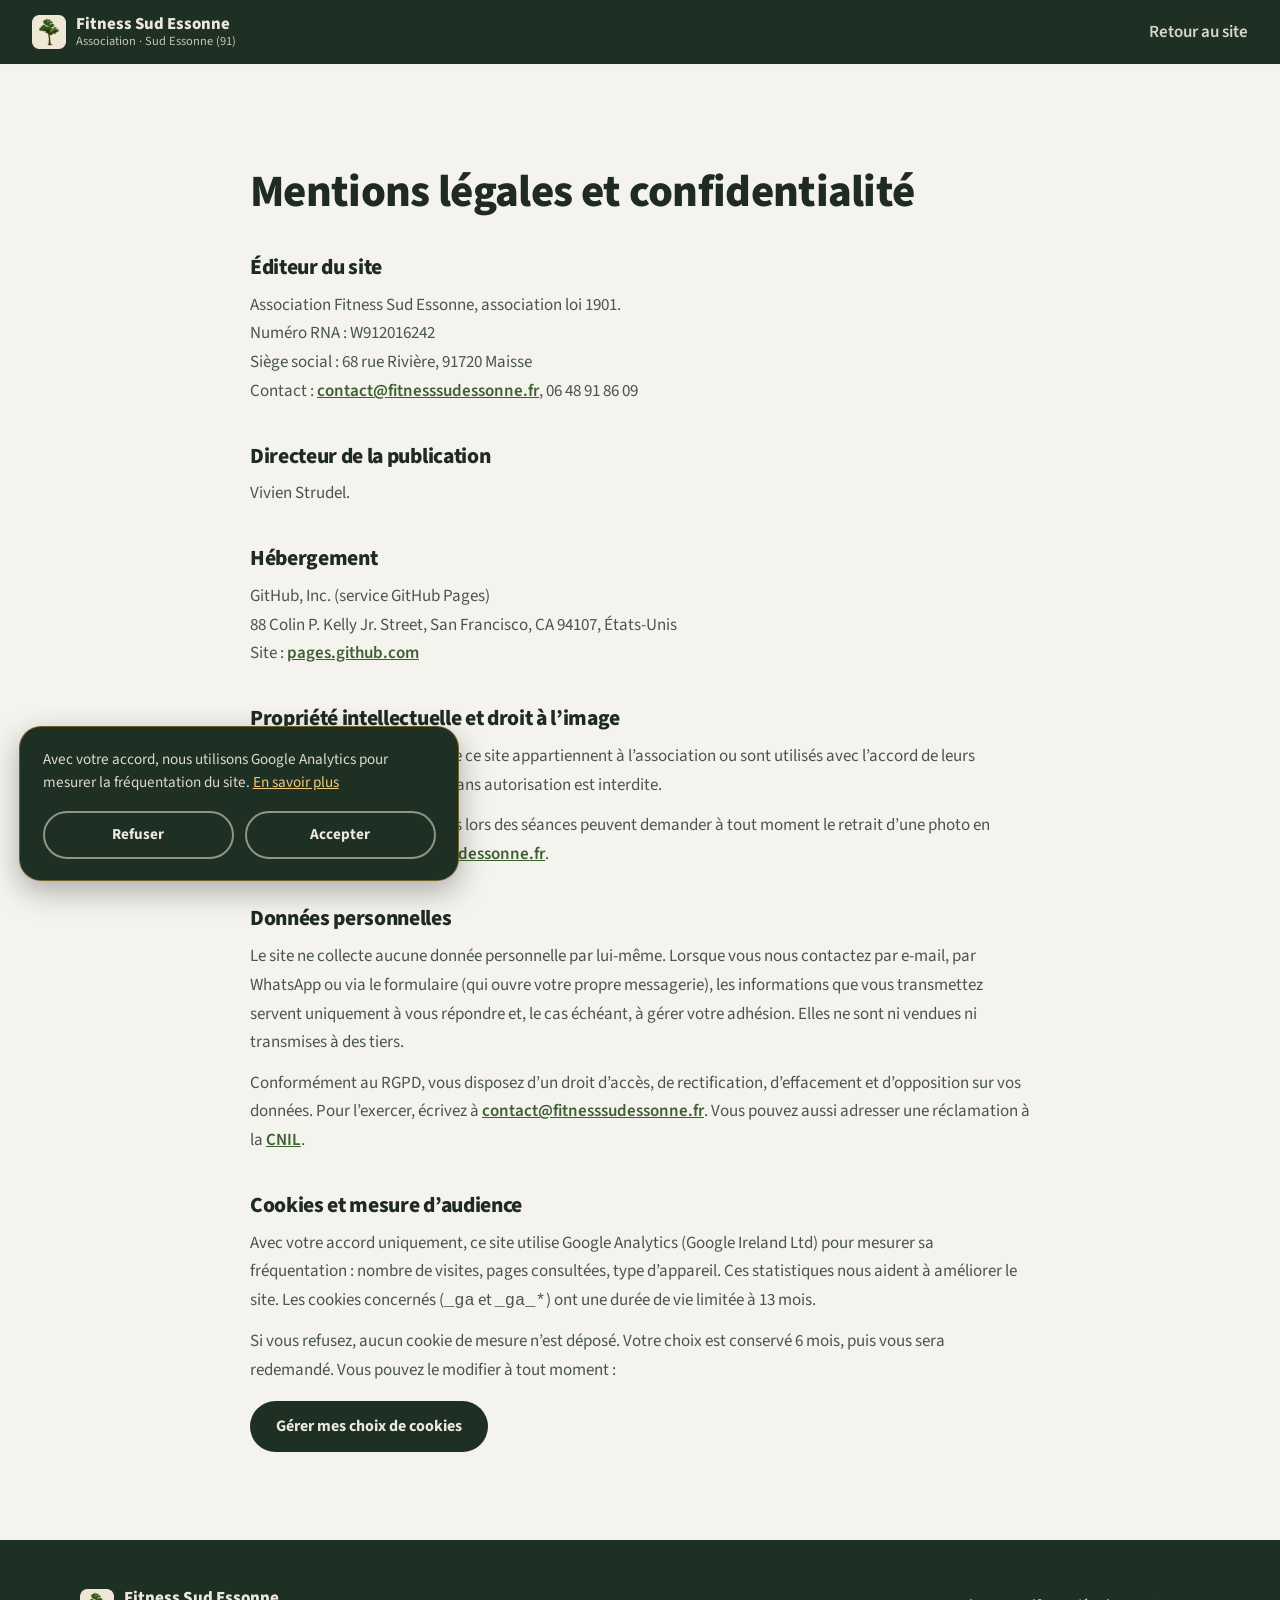
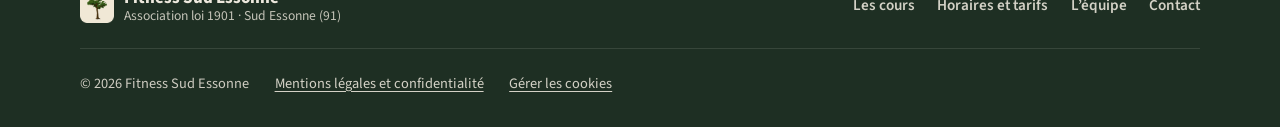
==== commit 941b8f5e: "feat: favicon et icônes tirés du logo officiel de l'association L'arbre du logo remplace l'arbre des" ====
--- a/mentions-legales.html
+++ b/mentions-legales.html
@@ -8,9 +8,9 @@
   <meta name="robots" content="noindex, follow">
   <link rel="canonical" href="https://www.fitnesssudessonne.fr/mentions-legales.html">
 
-  <link rel="icon" href="favicon.ico" sizes="32x32">
-  <link rel="icon" href="assets/icone-arbre.svg" type="image/svg+xml">
-  <link rel="apple-touch-icon" href="assets/apple-touch-icon.png?v=2">
+  <link rel="icon" href="favicon.ico?v=3" sizes="48x48">
+  <link rel="icon" href="assets/icone-192.png?v=3" type="image/png" sizes="192x192">
+  <link rel="apple-touch-icon" href="assets/apple-touch-icon.png?v=3">
 
   <link rel="preload" href="assets/fonts/source-sans-3-latin.woff2" as="font" type="font/woff2" crossorigin>
   <link rel="stylesheet" href="styles.css">
@@ -21,7 +21,7 @@
 
 <nav id="mainNav" class="nav-solid" aria-label="Navigation principale">
   <a class="brand" href="index.html">
-    <img src="assets/icone-arbre.svg" alt="" width="34" height="34">
+    <img src="assets/icone-arbre.png" alt="" width="34" height="34">
     <span>Fitness Sud Essonne<small>Association · Sud Essonne (91)</small></span>
   </a>
   <a class="nav-back" href="index.html">Retour au site</a>
@@ -65,7 +65,7 @@
 <footer>
   <div class="inner footer">
     <div class="footer-brand">
-      <img src="assets/icone-arbre.svg" alt="" width="34" height="34">
+      <img src="assets/icone-arbre.png" alt="" width="34" height="34">
       <span>Fitness Sud Essonne<small>Association loi 1901 · Sud Essonne (91)</small></span>
     </div>
     <nav class="footer-nav" aria-label="Navigation pied de page">
--- a/styles.css
+++ b/styles.css
@@ -135,7 +135,7 @@
 .hero { background: var(--pin); color: var(--creme); padding: calc(var(--nav-h) + 3.5rem) 2rem 4.5rem; }
 .hero-grid {
   max-width: var(--maxw); margin: 0 auto;
-  display: grid; grid-template-columns: 1.25fr .75fr; gap: 3.5rem; align-items: center;
+  display: grid; grid-template-columns: 1.1fr .9fr; gap: 3.5rem; align-items: center;
 }
 .hero-kicker { font-size: clamp(1.15rem, 2vw, 1.5rem); font-weight: 600; color: rgba(237,232,221,.85); margin-bottom: .2rem; }
 .hero h1 {
@@ -152,7 +152,7 @@
 }
 .hero-status .dot { width: 8px; height: 8px; border-radius: 50%; background: var(--or); }
 .hero-actions { display: flex; flex-wrap: wrap; gap: .8rem; }
-.hero-photo img { width: 100%; height: 540px; object-fit: cover; object-position: center 30%; border-radius: 120px 28px 28px 28px; }
+.hero-photo img { width: 100%; height: 480px; object-fit: cover; object-position: center; border-radius: 120px 28px 28px 28px; }
 
 /* --------------------------------------------------------------------------
    Sections
@@ -175,8 +175,10 @@
 .courses { display: grid; grid-template-columns: 1fr 1fr; gap: 1.2rem; }
 .course { background: var(--blanc); border-radius: var(--rayon); padding: 2rem; }
 .course-where { font-size: .95rem; padding-top: 1rem; border-top: 1px solid var(--ligne); }
-.gallery { display: grid; grid-template-columns: 5fr 3fr; gap: 1.2rem; margin: 1.2rem 0 4rem; }
-.gallery img { width: 100%; height: 380px; object-fit: cover; border-radius: var(--rayon); }
+.gallery { display: grid; grid-template-columns: 3fr 5fr; gap: 1.2rem; margin: 1.2rem 0 4rem; }
+.gallery img { width: 100%; height: 420px; object-fit: cover; border-radius: var(--rayon); }
+.gallery figure:first-child img { object-position: center 44%; }
+.gallery figure:last-child img { object-position: center 55%; }
 .season-lead { max-width: 640px; margin-bottom: 1.6rem; }
 .cycles { list-style: none; display: grid; grid-template-columns: repeat(5, 1fr); gap: 1rem; }
 .cycles li { background: var(--blanc); border-radius: 18px; padding: 1.2rem; font-size: .95rem; line-height: 1.5; }
@@ -207,8 +209,6 @@
 .coach-photo { width: 150px; height: 150px; border-radius: 50%; object-fit: cover; border: 3px solid var(--or); }
 .coach p { color: rgba(237,232,221,.92); max-width: 70ch; }
 .section-dark .role { color: var(--or-clair); font-weight: 700; margin-bottom: .8rem; }
-.coach-links { display: flex; flex-wrap: wrap; gap: 1.2rem; }
-.coach-links a { color: var(--or-clair); font-weight: 600; text-underline-offset: 3px; }
 .bureau-title { margin: 3.5rem 0 1.2rem; }
 .bureau { display: grid; grid-template-columns: 1fr 1fr; gap: 1.2rem; align-items: start; }
 .quote { background: rgba(237,232,221,.07); border-radius: var(--rayon); padding: 1.8rem; }
@@ -231,7 +231,7 @@
   background: var(--vert); border-radius: var(--rayon); overflow: hidden;
 }
 .manifesto p { color: var(--creme); font-size: 1.2rem; font-weight: 600; line-height: 1.6; padding: 2.4rem; align-self: center; }
-.manifesto img { width: 100%; height: 100%; min-height: 300px; object-fit: cover; }
+.manifesto img { width: 100%; height: 100%; min-height: 380px; object-fit: cover; object-position: center 42%; }
 
 /* Espace adhérent */
 .app { display: grid; grid-template-columns: 1fr 1fr; gap: 3rem; align-items: center; }
@@ -357,9 +357,10 @@
   .hero-photo img { height: 300px; border-radius: 80px 22px 22px 22px; }
   .section { padding: 4rem 1.2rem; }
   .courses, .bureau, .values, .app, .contact, .manifesto, .gallery { grid-template-columns: 1fr; }
-  .gallery img { height: 260px; }
+  .gallery img { height: 280px; }
+  .gallery figure:first-child img { height: 380px; }
   .manifesto p { padding: 1.8rem; font-size: 1.1rem; }
-  .manifesto img { min-height: 220px; height: 240px; }
+  .manifesto img { min-height: 300px; height: 340px; object-position: center 38%; }
   .coach { grid-template-columns: 1fr; gap: 1.2rem; }
   .coach-photo { width: 120px; height: 120px; }
   .footer { grid-template-columns: 1fr; }
